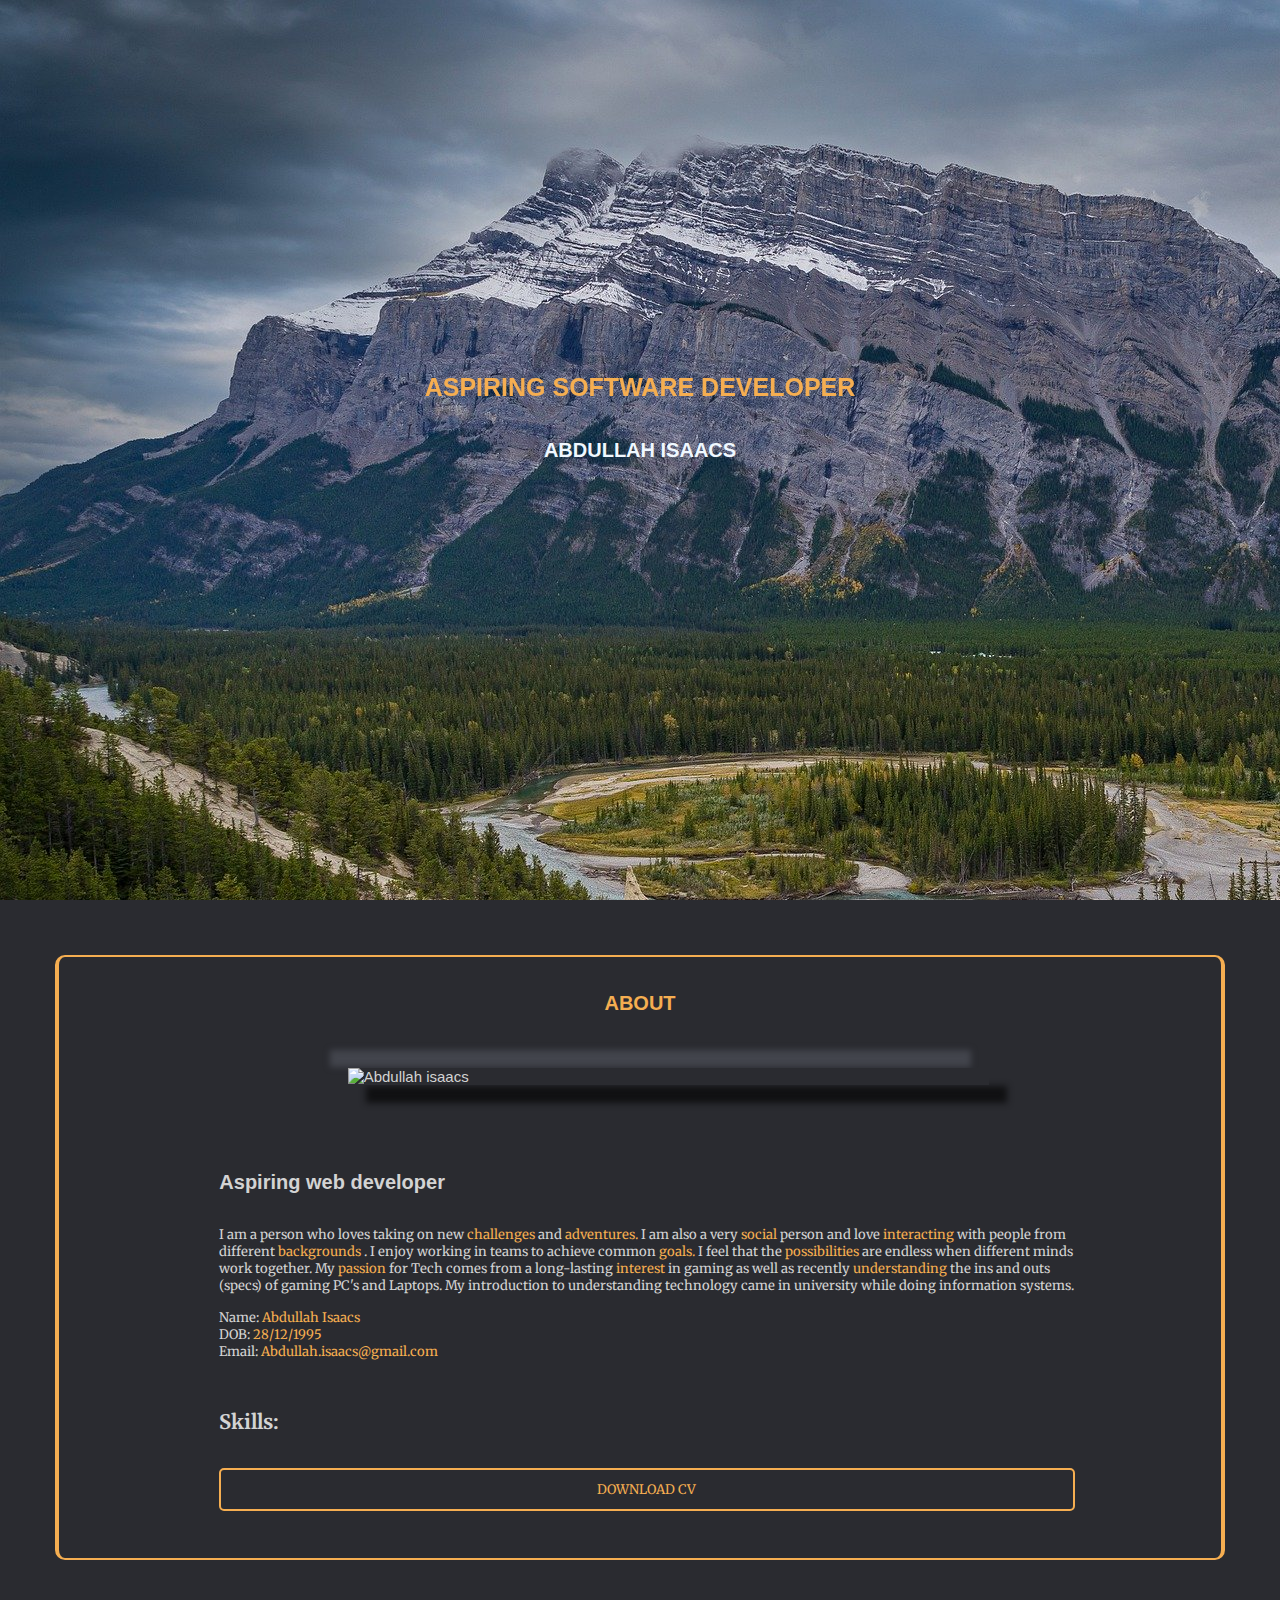
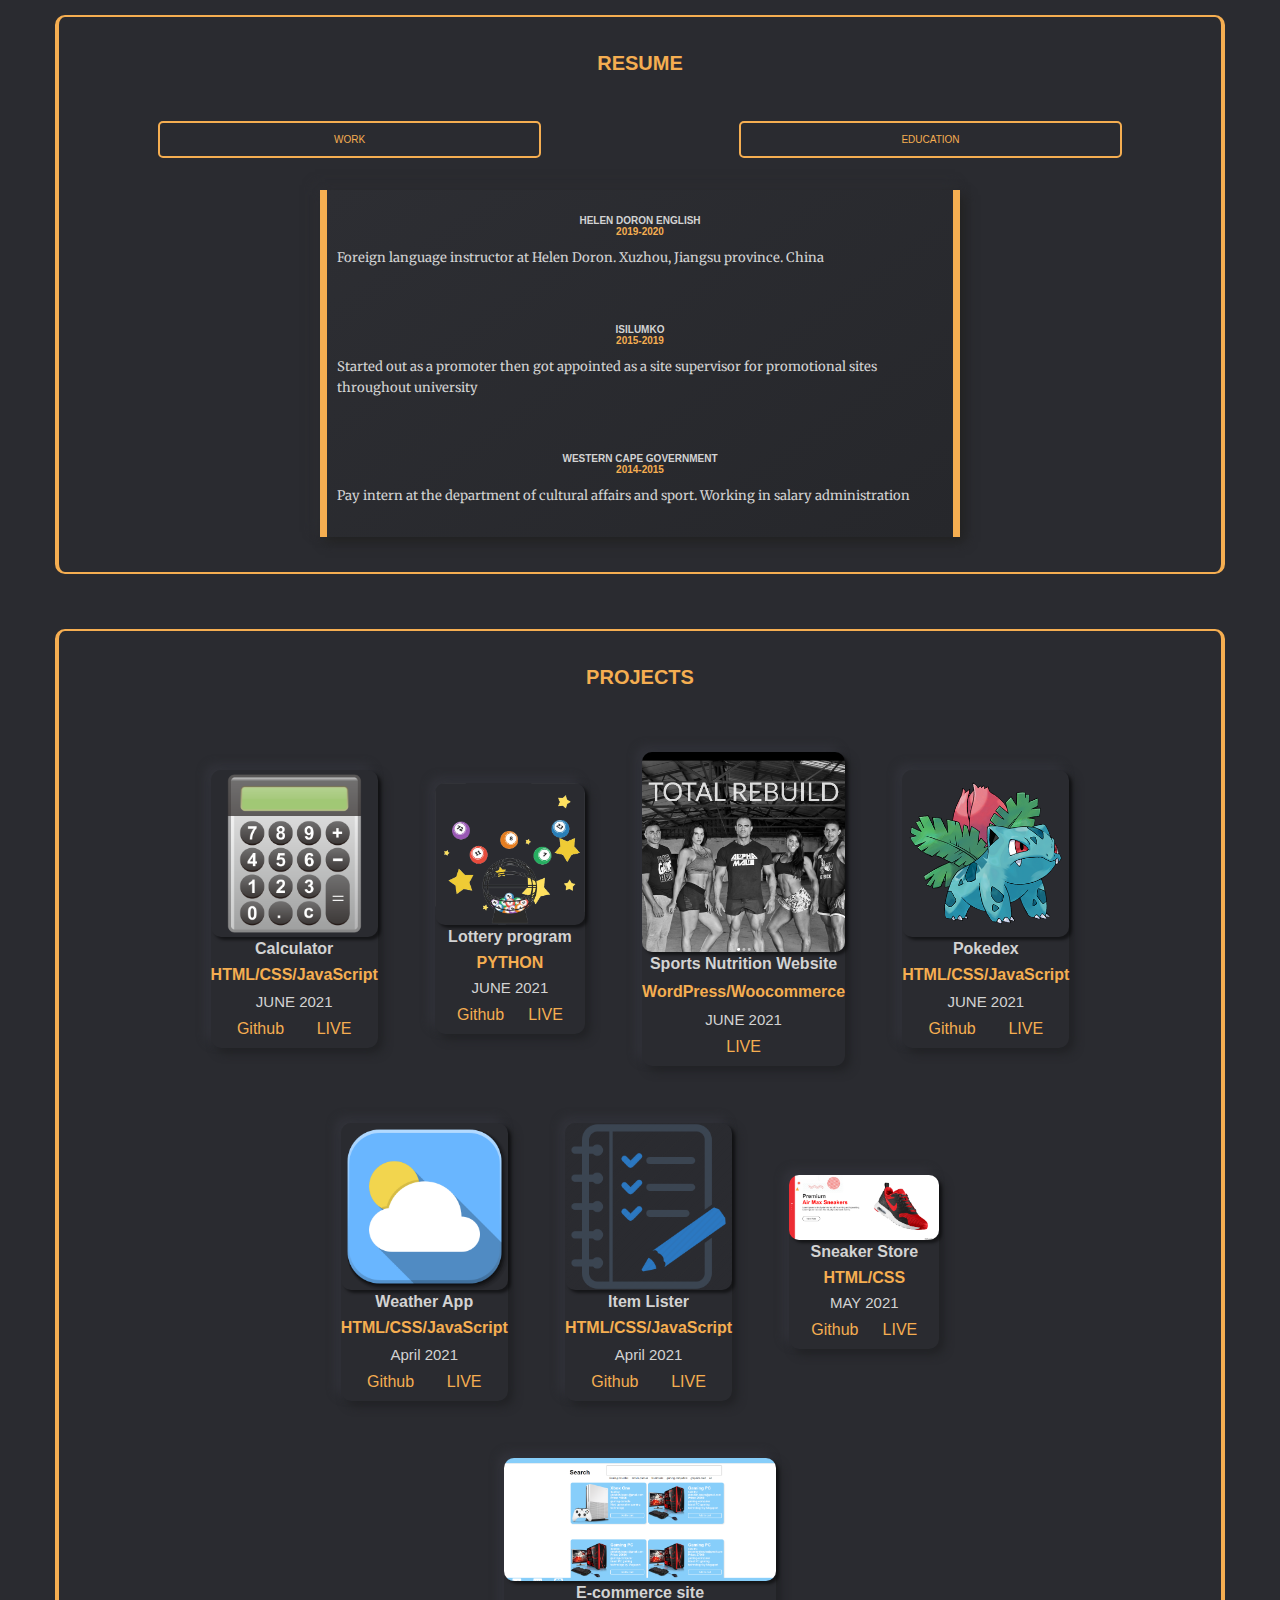
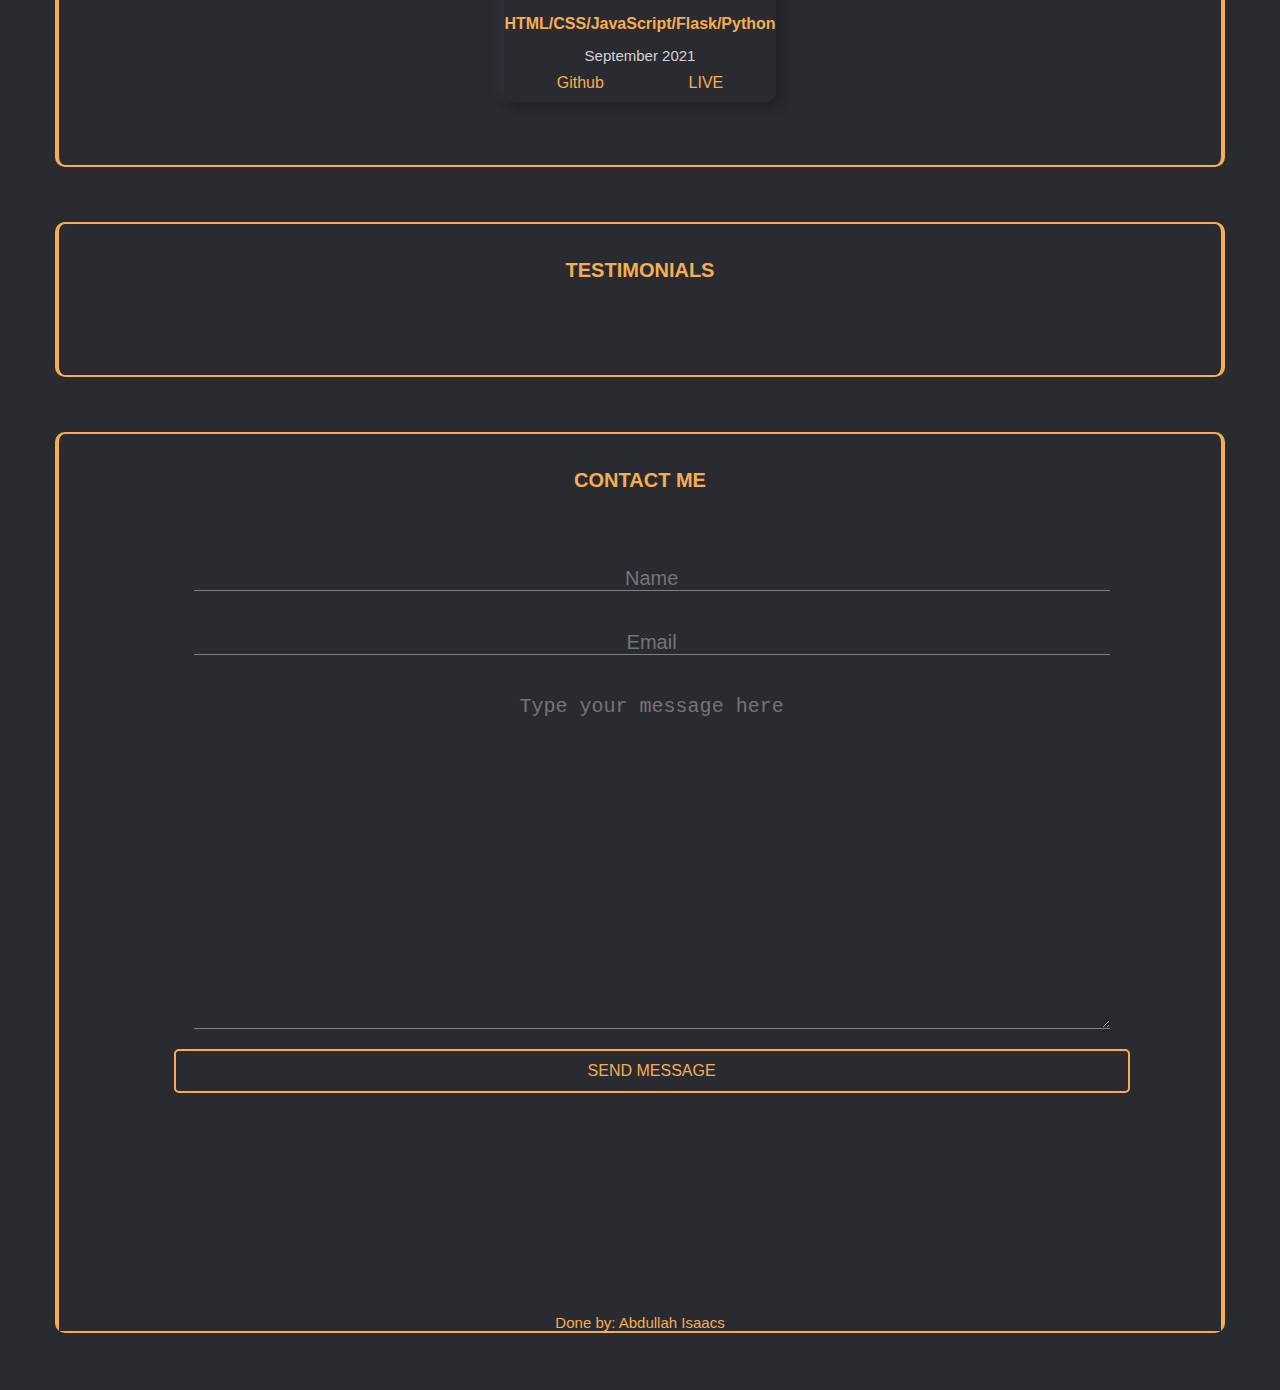
==== index.html @ c678d528 "update" ====
<!DOCTYPE html>
<html lang="en">
  <head>
    <meta charset="UTF-8" />
    <meta http-equiv="X-UA-Compatible" content="IE=edge" />
    <meta name="viewport" content="width=device-width, initial-scale=1.0" />
    <script
      src="https://kit.fontawesome.com/2d04bbe871.js"
      crossorigin="anonymous"
    ></script>

    <link
      rel="stylesheet"
      href="https://cdnjs.cloudflare.com/ajax/libs/OwlCarousel2/2.3.4/assets/owl.carousel.min.css"
      integrity="sha512-tS3S5qG0BlhnQROyJXvNjeEM4UpMXHrQfTGmbQ1gKmelCxlSEBUaxhRBj/EFTzpbP4RVSrpEikbmdJobCvhE3g=="
      crossorigin="anonymous"
    />
    <link
      rel="stylesheet"
      href="https://cdnjs.cloudflare.com/ajax/libs/OwlCarousel2/2.3.4/assets/owl.theme.default.min.css"
      integrity="sha512-sMXtMNL1zRzolHYKEujM2AqCLUR9F2C4/05cdbxjjLSRvMQIciEPCQZo++nk7go3BtSuK9kfa/s+a4f4i5pLkw=="
      crossorigin="anonymous"
    />
    <link
      rel="stylesheet"
      href="https://cdnjs.cloudflare.com/ajax/libs/fullPage.js/3.1.0/fullpage.min.css"
    />

    <link rel="stylesheet" href="./styles.css" />

    <title>Abdullah Isaacs portfolio</title>
  </head>
  <body>
    <nav class="navbar" id="navbar">
      <ul class="navbar-links">
        <li class="navbar-link">
          <a href="#home"  class="navbar-anchor"><i class="fas fa-home"></i> Home</a>
        </li>
        <li class="navbar-link">
          <a href="#about" class="navbar-anchor"
            ><i class="fas fa-male"></i> About</a
          >
        </li>
        <li class="navbar-link">
          <a href="#resume"  class="navbar-anchor">
            <i class="fas fa-id-card"></i> Resume</a
          >
        </li>
        <li class="navbar-link">
          <a href="#projects"  class="navbar-anchor"
            ><i class="fas fa-briefcase"></i> Projects</a
          >
        </li>
        <li class="navbar-link">
          <a href="#testimonial"  class="navbar-anchor">
            <i class="fas fa-user-friends"></i> Testimonials</a
          >
        </li>
        <li class="navbar-link">
          <a href="#contact"  class="navbar-anchor"
            ><i class="fas fa-envelope"></i> Contact</a
          >
        </li>
      </ul>
      <button class="navbar-button" onclick="toggleNavbar()">
        <i class="fab fa-autoprefixer"></i>
      </button>
    </nav>

      <!-- home section -->
      <div class="sectionh">
        <section class="home" id="home">
          <div class="landing-page-content">
            <img
              src="./images/C8 Apr21 Abdullah Isaacs (1).JPG"
              class="pic"
              alt="image of me"
            />
            <h3 class="name">Abdullah Isaacs</h3>
            <span class="title1">Aspiring Software developer</span>
            <span class="title1"></span>
            <span class="title1"></span>
            <span class="title1"></span>
          </div>
        </section>
      </div>
      <!-- about section -->
      <div class="section">
        <div class="about" id="about">
          <h1 class="abouth">about</h1>
          <div class="about-top">
            <img src="./images/me new.JPG" alt="Abdullah isaacs" class="me" />
            <div class="about-content">
              <div class="about-headings">
                <h2 class="title">Aspiring web developer</h2>
              </div>
              <div class="both">
                <p class="about-par">
                  I am a person who loves taking on new
                  <span>challenges</span> and <span>adventures.</span> I am also
                  a very <span>social</span> person and love
                  <span>interacting</span> with people from different
                  <span>backgrounds</span>
                  . I enjoy working in teams to achieve common
                  <span>goals.</span> I feel that the
                  <span>possibilities</span> are endless when different minds
                  work together. My <span>passion</span> for Tech comes from a
                  long-lasting <span>interest</span> in gaming as well as
                  recently <span>understanding</span> the ins and outs (specs)
                  of gaming PC's and Laptops. My introduction to understanding
                  technology came in university while doing information systems.
                </p>
                <div class="about-contact">
                  <ul>
                    <li>Name: <span>Abdullah Isaacs</span></li>
                    <li>DOB: <span> 28/12/1995</span></li>
                    <li>Email: <span>Abdullah.isaacs@gmail.com</span></li>
                  </ul>
                  <ul class="two">
                    <li>phone: <span>0734425442</span></li>
                    <li>location: <span> Crawford, Southern Surburbs</span></li>
                    <li>Criminal record: <span>None</span></li>
                  </ul>
                </div>
                <div class="skills">
                  <h2 class="skill-headings">Skills:</h2>
                  <ul class="skill1">
                    <li><i class="fab fa-html5"></i></li>
                    <li><i class="fab fa-css3-alt"></i></li>
                    <li><i class="fab fa-js"></i></li>
                    <li><i class="fab fa-python"></i></li>
                  </ul>
                </div>
                <a
                  href="./cv/Abdullah Isaacs CV - UPDATED 1.docx"
                  class="button4"
                  download
                  >Download CV</a
                >
              </div>
            </div>
          </div>
        </div>
      </div>
      <!-- resume section -->
      <div class="section" id="resume">
        
          <h1 class="resume-heading">Resume</h1>
          <div class ="above-res">
            <button onclick="switchTab('work')" class="button6">work</button>
            
            <button onclick="switchTab('education')"class="button6">education</button>
          </div>

          <div class="resume-page">
            <div id="education" class="resume-container">
              <h2 class="resume-h2">Education</h2>
              <div class="education">
                <div class="resume-content">
                  <h3>Helen Doron Teacher Training SHanghai</h3>
                  <h4>2019</h4>
                  <p>
                    Teacher training completed fo kids aged between 4-10 years
                    old. as well as class room management for kids aged between
                    2-4 years.
                  </p>
                </div>
                <div class="resume-content">
                  <h3>
                    University of the Western Cape (bachelors of administration)
                  </h3>
                  <h4>2015-1019</h4>
                  <p>
                    Graduated  a bachelorsof administration. Majoring
                    in business management and public administration
                  </p>
                </div>              
                <div class="resume-content">
                  <h3>Islamia High School</h3>
                  <h4>2013</h4>
                  <p>Matriculted from highschool with a bachelors pass.</p>
                </div>
              </div>
            </div>
            <div id="work" class="resume-container active">
              <h2 class="resume-h2">Work experience</h2>
              <div class="work-experience" data-aos="fade-right">
              
               
                <div class="resume-content">
                  <h3>Helen Doron English</h3>
                  <h4>2019-2020</h4>
                  <p>
                    Foreign language instructor at Helen Doron. Xuzhou, Jiangsu
                    province. China
                  </p>
                </div>
                <div class="resume-content">
                  <h3>Isilumko</h3>
                  <h4>2015-2019</h4>
                  <p>
                    Started out as a promoter then got appointed as a site
                    supervisor for promotional sites throughout university
                  </p>
                </div>
                <div class="resume-content">
                  <h3>Western Cape Government</h3>
                  <h4>2014-2015</h4>
                  <p>
                    Pay intern at the department of cultural affairs and sport.
                    Working in salary administration
                  </p>
                </div>
              </div>
            </div>
          </div>
        
      </div>
      <!-- Project section -->
      <div class="section">
        <div id="projects">
          <h1 class="proj-head">Projects</h1>
          <div class="Project-container">
            <div class="project-item">
              <img
                src="./images/calnew.png"
                alt="form screenshot"
                class="pic2"
              />
              <div class="details">
                <h2>Calculator</h2>
                <h3>HTML/CSS/JavaScript</h3>
                <p>JUNE 2021</p>
                <div class="button">
                  <a href="https://github.com/Dullz95/calculator"target="_blank">Github</a>
                  <a href="https://mystifying-hawking-381b1d.netlify.app/"target="_blank"
                    >LIVE</a
                  >
                </div>
              </div>
            </div>
            <div class="project-item">
              <img
                src="./images/biig.png"
                alt="form screenshot"
                class="pic2"
              />
              <div class="details">
                <h2>Lottery program</h2>
                <h3>PYTHON</h3>
                <p>JUNE 2021</p>
                <div class="button">
                  <a href="https://github.com/Dullz95/lottery-new"target="_blank">Github</a>
                  <a href="https://replit.com/@Dullz95/lottery-new#main.py"target="_blank"
                    >LIVE</a
                  >
                </div>
              </div>
            </div>
            <div class="project-item">
              <img
                src="./images/Capture.PNG"
                alt="form screenshot"
                class="pic2"
              />
              <div class="details">
                <h2>Sports Nutrition Website</h2>
                <h3>WordPress/Woocommerce</h3>
                <p>JUNE 2021</p>
                <div class="button">
                 
                  <a href="https://totalrebuild.co.za/"target="_blank"
                    >LIVE</a
                  >
                </div>
              </div>
            </div>
            <div class="project-item">
              <img
                src="./images/bulb.png"
                alt="form screenshot"
                class="pic2"
              />
              <div class="details">
                <h2>Pokedex</h2>
                <h3>HTML/CSS/JavaScript</h3>
                <p>JUNE 2021</p>
                <div class="button">
                  <a href="https://github.com/Dullz95/pokedex"target="_blank">Github</a>
                  <a href="https://suspicious-booth-794510.netlify.app/"target="_blank"
                    >LIVE</a
                  >
                </div>
              </div>
            </div>
            <div class="project-item">
              <img
                src="./images/weather.png"
                alt="form screenshot"
                class="pic2"
              />
              <div class="details">
                <h2>Weather App</h2>
                <h3>HTML/CSS/JavaScript</h3>
                <p>April 2021</p>
                <div class="button">
                  <a href="https://github.com/Dullz95/weather-app"target="_blank">Github</a>
                  <a href="https://replit.com/@Dullz95/weather-app#main.py"target="_blank"
                    >LIVE</a
                  >
                </div>
              </div>
            </div>
            <div class="project-item">
              <img
                src="./images/list.png"
                alt="form screenshot"
                class="pic2"
              />
              <div class="details">
                <h2>Item Lister</h2>
                <h3>HTML/CSS/JavaScript</h3>
                <p>April 2021</p>
                <div class="button">
                  <a href="https://github.com/Dullz95/items_task"target="_blank">Github</a>
                  <a href="https://tender-carson-d0de27.netlify.app/"target="_blank"
                    >LIVE</a
                  >
                </div>
              </div>
            </div>
            <div class="project-item">
              <img
                src="./images/sneaker.png"
                alt="form screenshot"
                class="pic2"
              />
              <div class="details">
                <h2>Sneaker Store</h2>
                <h3>HTML/CSS</h3>
                <p>MAY 2021</p>
                <div class="button">
                  <a href="https://github.com/Dullz95/sneaker"target="_blank">Github</a>
                  <a href="https://adoring-curran-5b2956.netlify.app//"target="_blank"
                    >LIVE</a
                  >
                </div>
              </div>
            </div>
            <div class="project-item">
              <img
                src="./images/ecommy.png"
                alt="form screenshot"
                class="pic2"
              />
              <div class="details">
                <h2>E-commerce site</h2>
                <h3>HTML/CSS/JavaScript/Flask/Python</h3>
                <p> September 2021</p>
                <div class="button">
                  <a href="https://github.com/Dullz95/fullstack_frontend"target="_blank">Github</a>
                  <a href="https://agitated-thompson-2528fd.netlify.app/"target="_blank"
                    >LIVE</a
                  >
                </div>
              </div>
            </div>
          </div>
        </div>
      </div>
      <div class="section" id="testimonial">
        <h1 class="test-mainhead">Testimonials</h1>
        <div class="owl-carousel">
          <div class="testimonial">
            <div id="talkbubble">
              <div class="test-content">
                <img
                  src="./images/jeandre.jpeg"
                  class="test-pics"
                  alt="testpic"
                />
                <div class="content-container">
                  <h1>Jeandre Awood</h1>
                  <h2>Web Developer</h2>
                  <ul class="test-stars">
                    <li><i class="fas fa-star"></i></li>
                    <li><i class="fas fa-star"></i></li>
                    <li><i class="fas fa-star"></i></li>
                    <li><i class="fas fa-star"></i></li>
                    <li><i class="fas fa-star"></i></li>
                  </ul>
                </div>
              </div>
              <q class="test-text">
                Abdullah is an intelligent web developer. He is always the life
                of the party and makes class bearable with his enthusiasm, jokes
                and positive energy.</q
              >
            </div>
          </div>
          <div class="testimonial">
            <div id="talkbubble">
              <div class="test-content">
                <img
                  src="./images/2021-team-jason-wandrag.jpg"
                  class="test-pics"
                  alt="testpic"
                />
                <div class="content-container">
                  <h1>Jason Wandrag</h1>
                  <h2>Lecturer</h2>
                  <ul class="test-stars">
                    <li><i class="fas fa-star"></i></li>
                    <li><i class="fas fa-star"></i></li>
                    <li><i class="fas fa-star"></i></li>
                    <li><i class="fas fa-star"></i></li>
                    <li><i class="fas fa-star"></i></li>
                  </ul>
                </div>
              </div>
              <q class="test-text">
                Abdullah is a motivated and talented individual. He is very
                charismatic and hard working, which will carry him far into his
                career.</q
              >
            </div>
          </div>
          <div class="testimonial">
            <div id="talkbubble">
              <div class="test-content">
                <img
                  src="./images/C8 Apr21 Jesse Terblanche (1).JPG"
                  class="test-pics"
                  alt="testpic"
                />
                <div class="content-container">
                  <h1>Jesse Terblanche</h1>
                  <h2>Web Developer</h2>
                  <ul class="test-stars">
                    <li><i class="fas fa-star"></i></li>
                    <li><i class="fas fa-star"></i></li>
                    <li><i class="fas fa-star"></i></li>
                    <li><i class="fas fa-star"></i></li>
                    <li><i class="fas fa-star"></i></li>
                  </ul>
                </div>
              </div>
              <q class="test-text"
                >Abdullah Isaacs is an intelligent and fast learner. He works
                well under pressure and makes sure to deliver his best work at
                all times.</q
              >
            </div>
          </div>
          <div class="testimonial">
            <div id="talkbubble">
              <div class="test-content">
                <img
                  src="./images/C8 Apr21 Justin Calvert (3).JPG"
                  class="test-pics"
                  alt="testpic"
                />
                <div class="content-container">
                  <h1>Justin Calvert</h1>
                  <h2>Web Developer</h2>
                  <ul class="test-stars">
                    <li><i class="fas fa-star"></i></li>
                    <li><i class="fas fa-star"></i></li>
                    <li><i class="fas fa-star"></i></li>
                    <li><i class="fas fa-star"></i></li>
                    <li><i class="fas fa-star"></i></li>
                  </ul>
                </div>
              </div>
              <q class="test-text"
                >Abdullah is an extremely hardworking individual. He is always
                willing to offer advice and always gives his honest opinion.</q
              >
            </div>
          </div>
          <div class="testimonial">
            <div id="talkbubble">
              <div class="test-content">
                <img
                  src="./images/C8 Apr21 Mzwandile Stuurman (1).JPG"
                  class="test-pics"
                  alt="testpic"
                />
                <div class="content-container">
                  <h1>Mzwandile Stuur</h1>
                  <h2>Web Developer</h2>
                  <ul class="test-stars">
                    <li><i class="fas fa-star"></i></li>
                    <li><i class="fas fa-star"></i></li>
                    <li><i class="fas fa-star"></i></li>
                    <li><i class="fas fa-star"></i></li>
                    <li><i class="fas fa-star"></i></li>
                  </ul>
                </div>
              </div>
              <q class="test-text">
                Abdullah is hardworking and very easy to work with. Whats
                outstanding about him is that he is always offering to help
                those who need it.
              </q>
            </div>
          </div>
        </div>
      </div>
      <!-- Contact section -->
      <div class="section" id="contact">
        <h2 class="contact-heading">Contact me</h2>
        <div class="contact-info">
          <div class="get-in-touch">
            <h2>Get in touch</h2>
        
            <ul class="get-in-touch-list">
              <li>Phone <span class="bottom"> +(27)734425442</span></li>
              <li>
                location <span class="bottom">Cape Town, Western Cape. SA</span>
              </li>
              <li>
                Email<span class="bottom">Abdullah.isaacs@gmail.com</span>
              </li>
              <li>Follow:</li>
            </ul>
            <div class="icons">
              <ul class="icons-list">
                <li>
                  <a href="https://github.com/Dullz95" target="_blank"
                    ><i class="fab fa-github"></i
                  ></a>
                </li>
                <li>
                  <a
                    href="https://www.linkedin.com/in/abdullah-isaacs-614296206/"
                    target="_blank"
                    ><i class="fab fa-linkedin-in"></i
                  ></a>
                </li>
                <li>
                  <a href="https://twitter.com/abdullahisaacsx" target="_blank"
                    ><i class="fab fa-twitter"></i
                  ></a>
                </li>
              </ul>
            </div>
          </div>
          <form
            class="contact-form"
            action="https://formspree.io/f/mpzkpqzj"
            method="POST"
          >
            <input
              class="contact-input"
              type="text"
              name="full_name"
              id="full_name"
              placeholder="Name"
              required
            />

            <input
              class="contact-input"
              type="email"
              name="email"
              id="email"
              placeholder="Email"
              required
            />
            <textarea
              class="contact-input"
              name="message"
              id="message"
              placeholder="Type your message here"
            ></textarea>
            <button class="button3" type="submit">Send Message</button>
          </form>
        </div>
        <iframe
          class="map"
          src="https://www.google.com/maps/embed?pb=!1m18!1m12!1m3!1d7868.816641372693!2d18.5052925501792!3d-33.98149109660848!2m3!1f0!2f0!3f0!3m2!1i1024!2i768!4f13.1!3m3!1m2!1s0x1dcc500f8826eed7%3A0x687fe1fc2828aa87!2sCape%20Town!5e0!3m2!1sen!2sza!4v1620814132331!5m2!1sen!2sza"
          style="border: 0"
          allowfullscreen=""
          loading="lazy"
        ></iframe> 
        <div class="footer-content">
          <p>Done by: Abdullah Isaacs</p>
        </div>
      </div>
    <script
      src="https://code.jquery.com/jquery-3.6.0.slim.min.js"
      integrity="sha256-u7e5khyithlIdTpu22PHhENmPcRdFiHRjhAuHcs05RI="
      crossorigin="anonymous"
    ></script>
    <script
      src="https://cdnjs.cloudflare.com/ajax/libs/OwlCarousel2/2.3.4/owl.carousel.min.js"
      integrity="sha512-bPs7Ae6pVvhOSiIcyUClR7/q2OAsRiovw4vAkX+zJbw3ShAeeqezq50RIIcIURq7Oa20rW2n2q+fyXBNcU9lrw=="
      crossorigin="anonymous"
    ></script>

    <script src="https://cdnjs.cloudflare.com/ajax/libs/fullPage.js/3.1.0/fullpage.min.js"></script>

    <script src="./scripts.js"></script>
  </body>
</html>
---- styles.css ----
@import url("https://fonts.googleapis.com/css2?family=Merriweather:wght@300&display=swap");
@import url("https://fonts.googleapis.com/css2?family=Dancing+Script&family=Merriweather:wght@300&display=swap");

* {
  margin: 0;
  padding: 0%;
  box-sizing: border-box;
  scroll-behavior: smooth;
}
body {
  font-family: sans-serif;
  font-size: 18px;
  color: lightgray;
  background-color: #2a2b30;
}

/* Landing page styling */

.home {
  height: 100vh;
  color: aliceblue;
  background-image: url(./images/mountains-5936682_1920.jpg);
}

.section{
  width:auto;
  height:auto;
  border-top: 2px solid #f5ae51; 
  border-bottom: 2px solid #f5ae51; 
  border-left: 4px solid #f5ae51; 
  border-right: 4px solid #f5ae51; 
  border-radius: 10px;
  margin: 70px;
}

.pic {
  border-radius: 50%;
  width: 10vw;
  height: 20.5vh;
  outline: white;
  border: 4px solid white;
  object-fit: cover;
}

.landing-page-content {
  display: flex;
  flex-direction: column;
  align-items: center;
  justify-content: center;
  width: 100vw;
  height: 100vh;
  text-align: center;
  font-size: 25px;
  text-transform: uppercase;
}

.name {
  padding-bottom: 30px;
  padding-top: 30px;
  animation: 2s explode_title infinite;
}

@keyframes explode_title {
  10% {
    transform: scaleY(0.2);
    transform-origin: 0 bottom 0;
  }
  20% {
    transform: scaleY(1.3);
    transform-origin: 0 bottom 0;
  }
  30% {
    transform: scaleY(0.7);
    transform-origin: 0 bottom 0;
  }
  40% {
    transform: scaleY(1);
    transform-origin: 0 bottom 0;
  }
  100% {
    transform: scaleY(1);
    transform-origin: 0 bottom 0;
  }
}
.title1 {
  color: #f5ae51;
  padding-top: 3%;
  font-size: 30px;
  position: absolute;
  font-weight: 600;
  width: 100%;
  top: 430px;
  text-align: center;
  transform: translate3d(0, -200px, 0);
  animation: 2s bounced-word infinite;
}


@keyframes bounced-word {
  8% {
    transform: translate3d(0, -45px, 0) scaleY(0.4);
    transform-origin: left bottom 0;
  }
  25% {
    transform: translate3d(0, -110px, 0) scaleY(1.4);
  }
  40% {
    transform: translate3d(0, 0, 0) scaleY(0.6);
    transform-origin: left bottom 0;
  }
  50% {
    transform: translate3d(0, 0, 0) scaleY(1.2);
    transform-origin: left bottom 0;
  }
  60% {
    transform: translate3d(0, 0, 0) scaleY(1);
    transform-origin: left bottom 0;
  }
  80% {
    opacity: 1;
    transform: translate3d(0, 0, 0);
  }
  100% {
    opacity: 0;
    transform: translate3d(0, 50px, 0);
  }
}
/* Navbar styling */
.navbar-links {
  display: flex;
  list-style-type: none;
  flex-direction: row;
  position: fixed;
  top: -100vh;
  width: 100vw;
  height: 100vh;
  justify-content: center;
  align-items: center;
  text-transform: uppercase;
  gap: 20px;
  font-family: sans-serif;
  transition: 0.2s ease-in;

   background-color: #2a2b30; 
}

.navbar-links.active {
  top: 0;
  left: 0;
  z-index: 100;
}

.navbar-button {
  position: fixed;
  top: 0;
  right: 0;
  z-index: 100;
  font-size: 30px;
  background: none;
  border: none;
  outline: none;
  padding: 20px;
  color: #f5ae51;
}
.navbar-button:hover {
  color: black;
}
.navbar-anchor {
  text-decoration: none;
  color: #f5ae51;
}

/* section styling */

.section {
  background-color: #2a2b30;
}

/* about page styling */

.about-top {
  display: flex;
  flex-direction: row;
  justify-content: space-evenly;
  padding-bottom: 4%;
}

.both {
  display: flex;
  padding-left: 10%;
  padding-right: 10%;
  font-family: "Merriweather";
  font-size: 17px;
  flex-direction: column;
  text-align: left;
}
.about-headings {
  display: flex;
  flex-direction: column;
  padding-bottom: 3%;
  padding: 3%;
  margin-left: 7%;
}
.about-par span {
  color: #f5ae51;
}
/* lists styling */

.skills {
  display: flex;
}
.skill-headings {
  display: flex;

  flex-direction: column;
  padding: 4% 0%;
}
.skills-list {
  display: flex;
  justify-content: space-between;
  font-size: 15px;
  list-style: none;
}
.skills-list ul {
  list-style: none;
  display: flex;
  flex-direction: row;
  align-items: center;
  gap: 100px;
  font-size: 65px;
}
.skills-list.fab:hover {
  background-color: #f5ae51;
  color: #111113;
}
.skills-list .fab:hover {
  color: #f5ae51;
}

.skills-list ul span {
  color: #f5ae51;
  padding-bottom: 10%;
}
.skills-list ul .fab:hover{
  color: #f5ae51;
}
.skill1 {
  display: flex;
  flex-direction: row;
  margin-left: 12%;
  gap: 85px;
  margin-top: 3%;
  margin-right: 6%;
  font-size: 45px;
  list-style: none;
}
.abouth {
  text-transform: uppercase;
  text-align: center;
  color: #f5ae51;
  padding-top: 3%;
}
.about-content {
  width: 50%;
  margin-top: 5%;
  margin-left: 5%;
}
.about-contact {
  display: flex;
  flex-direction: row;

  margin-bottom: 15px;
  margin-top: 15px;
}
.two {
  margin-left: 50px;
}
.about-contact ul {
  list-style: none;
}
.about-contact ul span {
  color: #f5ae51;
}
.me {
  border-radius: 0px;
  background: #2a2b30;
  box-shadow: 18px 18px 6px #111113, -18px -18px 6px #43454d;
  width: 25%;

  object-fit: cover;
  margin-top: 5%;
  margin-left: 6%;
}

/* resume styling */

.resume-page {
  display: flex;
  justify-content: center;
  align-items: flex-start;
  gap: 20px;
  margin-bottom:3%;
}

/* resume */
.resume-container {
  display: none;
  width: 80vw;
  text-align: center;
}

.resume-container.active {
  display: block;
  /* width:80vw;
  text-align: center; */
}
.above-res {
  display: flex;
  flex-direction: row;
  justify-content: space-around;
}

.resume-content {
  padding-top: 15px;
  padding-right: 30px;
  padding-left: 30px;
  padding-bottom: 30px;
  border-bottom: 1px solid black;
}
.resume-content p {
  font-size: 17px;
  margin-bottom: 0%;
  line-height: 1.65;
  margin-top: 0%;
  font-family: "Merriweather";
}
.resume-content h4 {
  color: #f5ae51;
  padding-bottom: 10px;
}
.resume-content h3 {
  text-transform: uppercase;
  margin-top: 15px;
  font-size: 16px;
}
.resume-heading {
  text-transform: uppercase;
  text-align: center;
  /* margin-bottom: 5%; */
  padding-top: 3% ;
  padding-bottom: 4%;
  color: #f5ae51;
}
.resume-h2 {
  padding-bottom: 0%;
  text-align: center;
}
.education {
  display: flex;
  flex-direction: column;
  border-radius: 0px;
  background: linear-gradient(145deg, #2d2e33, #26272b);
  box-shadow: 5px 5px 11px #222, -5px -5px 11px #2d2e33;
  width: 40vw;
  border-left: 7px solid #f5ae51;
  border-right: 7px solid #f5ae51;
  margin-top: 5%;
  width: 100%;
}
.work-experience {
  display: flex;
  flex-direction: column;
  border-radius: 0px;
  background: linear-gradient(145deg, #2d2e33, #26272b);
  box-shadow: 5px 5px 11px #222, -5px -5px 11px #2d2e33;
  width: 40vw;
  border-right: 7px solid #f5ae51;
  border-left: 7px solid #f5ae51;
  margin-top: 5%;
  width: 100%;
}
/* project card styling */

.Project-container {
  display: flex;
  flex-wrap: wrap;
  justify-content: center;
  align-items: center;
  /* margin-top: 40px; */
  margin-left: 9%;
  margin-right: 9%;
  gap: 10px;
  margin-bottom: 3%;
}

.project-item {
  border-radius: 0px;
  background: #2a2b30;
  box-shadow: 5px 5px 10px #212225, -5px -5px 10px #33343b;

  flex: 1 1 150px; /* stretch: */
  flex: 0 1 150px; /* no stretch: */
  font-size: 14px;
  border-radius: 10px;
}

.pic2 {
  width: 100%;
  min-width: 300px;
  border-radius: 10px;
  border: none;

  object-fit: cover;
  overflow: hidden;
  box-shadow: 3px 3px 3px rgba(0, 0, 0, 0.5);
}
.wordp{
  width: 100%;
  min-width: 300px;
  border-radius: 10px;
  border: none;

  object-fit: cover;
  overflow: hidden;
  box-shadow: 3px 3px 3px rgba(0, 0, 0, 0.5);

}
.details {
  /* padding-bottom: 15%; */
}

.button {
  display: flex;
  flex-direction: row;
  justify-content: space-around;
  padding: 10px;
  text-decoration: none;
  color: black;
}

.par {
  padding: 10% 10%;
}

.button a {
  text-decoration: none;
  color: #f5ae51;
}

.details h3 {
  color: #f5ae51;
  padding-top: 5%;
  padding-bottom: 5%;
  text-align: center;
}
.details p {
  text-align: center;
}
.details h2 {
  text-align: center;
  color: lightgray;
}

#project-section h1 {
  text-align: center;
  font-size: 40px;
}
.proj-head {
  text-transform: uppercase;
  text-align: center;
  margin-bottom: 3%;
  padding-top:3% ;
  color: #f5ae51;
}

/* contact styling */

.contact-heading {
  font-size: 36px;
  text-align: center;
  padding-top: 3%;
  text-transform: uppercase;
  color: #f5ae51;
  margin-bottom: 3%;
}
.contact-info {
  display: flex;
  justify-content: space-around;
  margin-right: 7%;
  padding-left: 9%;
}
/* Form styling */
.contact-form {
  display: flex;
  flex-direction: column;
  width: 70%;
  padding: 38px;
  border-radius: 0px;
  /* background: linear-gradient(145deg, #2d2e33, #26272b); */
  /* margin-left: auto; */
}
.contact-input {
  border: none;
  border-bottom: 0.5px solid gray;
  outline: none;
  margin-bottom: 45px;
  padding-bottom: 10px;
  font-size: 20px;
  background: none;
  color: lightgray;
  text-align: center;
}
#message {
  padding-bottom: 20%;
}
.button3 {
  text-transform: uppercase;
  background: none;
  width: 100%;
  color: #f5ae51;
  border-radius: 5px;
  border: 2px solid #f5ae51;
  padding: 11px;
  font-size: 16px;
  text-align: center;
}
.button3:hover {
  background-color: #f5ae51;
  color: #111113;
}
.button4 {
  text-transform: uppercase;
  text-decoration: none;
  background: none;
  width: 100%;
  color: #f5ae51;
  border-radius: 5px;
  border: 2px solid #f5ae51;
  padding: 11px;
  font-size: 16px;
  text-align: center;
}
.button4:hover {
  background-color: #f5ae51;
  color: #111113;
}
.button6 {
  text-transform: uppercase;
  text-decoration: none;
  background: none;
  width: 10%;
  color: #f5ae51;
  border-radius: 5px;
  border: 2px solid #f5ae51;
  padding: 11px;
  font-size: 16px;
  text-align: center;
}
.button6:hover {
  background-color: #f5ae51;
  color: #111113;
}
.get-in-touch {
  width: 50%;
  text-align: left;
  font-size: 17px;
  margin-top: 3%;
  margin-right: 10%;
}
.get-in-touch h2 {
  margin-bottom: 30px;
  font-size: 25px;
}
.get-in-touch p {
  margin-bottom: 40px;
  margin-top: 40px;
  font-size: 17px;
}
.bottom {
  display: flex;
  flex-direction: column;
   margin-bottom: 25px; 
}
.get-in-touch span {
  color: #f5ae51;
}
.icons-list {
  list-style: none;
  display: flex;
  flex-direction: row;
  justify-content: flex-start;
  margin-top: 50px;
  font-size: 30px;
  gap:100px
}
.icons-list li a {
  color: #f5ae51;
}
.icons-list li a:hover{
  
  color: #111113; 
}

.get-in-touch-list {
  list-style: none;
}
.map {
  width: 91%;
  height: 20vh;
  padding-left: 9%;
  margin-bottom: 5%;
}

/* Testimonial styling */
.testimonial {
  width: 90%;
}
.owl-carousel {
  width: 80%;
  margin-left: 10%;
}
.owl-carousel .owl-stage-outer{
  padding-bottom: 15%;
}
.owl-carousel .owl-item img {
  width: 120px;
  height: 120px;
  object-fit: cover;
  border-radius: 50%;
}
.content-container {
  margin-top: 30px;
}
.test-content {
  display: flex;
  flex-direction: row;
  justify-content: space-between;
  text-align: center;
}

.test-text {
  padding-top: 5%;
  padding-bottom: 5%;
  text-align: center;
  font-size: 15px;
}
.test-stars {
  display: flex;
  flex-direction: row;
  justify-content: space-between;
  list-style: none;
  color: #f5ae51;
}
.test-mainhead {
  text-align: center;
  padding-bottom: 8%;
  padding-top:3%;
  text-transform: uppercase;
  color: #f5ae51;
}
.testimonial h1 {
  /* padding: 2% 0%; */
  padding-bottom: 10px;
  text-align: center;
  font-size: 14px;
}
.testimonial h2 {
  /* padding: 2% 0%; */
  padding-bottom: 10px;
  text-align: center;
  font-size: 14px;
}

#talkbubble {
  width: 95%;
  height: 100%;
  background: #2a2b30;
  position: relative;
  -moz-border-radius: 10px;
  -webkit-border-radius: 10px;
  border-radius: 10px;
  margin-left: 30px;
  padding: 20px;
  box-shadow: 10px 10px 10px #232428, 10px 10px 10px #313238;
  border: 2px solid #f5ae51;
}
/* footer */
.footer {
  background-color: white;
  columns: white;
  height: 100px;
}
.footer-content {
  background-color:#2a2b30;
  text-align: end;
  color: #f5ae51;
  font-size: 10px;
  /* border: 1px solid #f5ae51; */
 
}


/* Mobile responsiveness */

/* about */
@media (max-width: 1300px) {
  .section {
    font-size: 15px;
    margin: 55px;
  }
  /* navnar */
  .navbar-links {
    display: flex;
    list-style-type: none;
    flex-direction: column;

    position: fixed;
    top: -100%;
    /*   left: -100%; */
    width: 100vw;
    height: 100vh;
    justify-content: center;
    align-items: center;
    text-transform: uppercase;
    gap: 20px;
    font-family: sans-serif;
    transition: 0.7s ease-in;

    background-color: #2a2b30;
  }
  .name{
    padding-bottom: 30px;
  padding-top: 30px;
  animation: none;
  font-size: 20px;
  }
  .title1{
    margin-top: 105px;
    animation: none;
    font-size: 25px;
  }
  .title {
    font-size: 20px;
    padding-top: 0;
  }
  img.me {
    width: 60%;
    height: 50%;
    margin-left: 27%;
  }
  h1.abouth {
    font-size: 20px;
  }
  .about-top {
    flex-direction: column;
    margin-right: 8%;
  }
  .headings {
    font-size: 20px;
  }
  .headings.h1 {
    font-size: 20px;
  }

  .about-content {
    width: 100%;
  }
  p.about-par {
    font-size: 13px;
  }
  .about.h1 {
    font-size: 20px;
  }
  .about-contact {
    display: flex;
    flex-direction: row;
    font-size: 13px;
  }
  ul.skill1 {
    gap: 15px;
  }
  h2.skill-headings {
    font-size: 20px;
  }
  a.button4 {
    width: 100%;
    font-size: 13px;
    margin-top: 0px;
    text-align: center;
  }
  .two {
    margin-right: 20%;
    display: none;
  }

  h1.resume-heading {
    font-size: 20px;
  }
  .resume-container {
    width: auto;
  }
  .resume-content {
    padding-top: 10px;
    padding-right: 10px;
    border: none;
    padding-left: 10px;
  }
  .resume-h2 {
    display: none;
  }
  .resume-content h3 {
    font-size: 10px;
  }
  .resume-content h4 {
    font-size: 10px;
  }
  .resume-content p {
    font-size: 13px;
    text-align: left;
  }
  .education {
    width: 50vw;
    font-size: 16px;
  }
  .work-experience {
    width: 50vw;
    font-size: 16px;
  }
  .test-text {
    font-size: 10px;
  }
  .owl-carousel {
    flex-wrap: nowrap;
    overflow-x: scroll;
    max-width: 100vw;
    margin: 0 auto;
    width: 100%;
  }
  #talkbubble{
    margin-top: 10px;
    margin-left: 20px;
  }
  h1.test-mainhead {
    font-size: 20px;
  }
  /* contact */
  .contact-info {
    display: flex;
    flex-direction: column;
    font-size: 16px;
  }
  .contact-form {
    width: 50%;
    padding: 10px;
    margin-top: 10px;
  }
  .home {
    font-size: 20px;
  }
  .about-par {
    font-size: 15px;
    text-align: left;
  }
  .get-in-touch p {
    display: none;
  }
  .map {
    /* width: 20%; */
  }
  .pic {
    display: none;
  }
  .me {
    width: 90%;
    height: 40%;
  }
  .button3 {
    width: 100%;
  }
  .button6 {
    width: 33%;
    font-size: 10px;
  }
  .skill1 {
    font-size: 16px;
  }
  .Project-container {
    padding: 0;
    gap: 0px;
  }
  h1.proj-head {
    font-size: 20px;
  }
  .project-item {
    margin: 3%;
  }
  .details {
    font-size: 16px;
  }
  .content-container h1 {
    font-size: 14px;
  }
  .details h2 {
    font-size: 16px;
  }
  .details h3 {
    font-size: 16px;
  }
  .project-item .pic2 {
    width: 100%;
    height: 30%;
    margin-top: 0;
    min-width: 0;
    margin-bottom: 0;
  }
  h2.contact-heading {
    font-size: 20px;
  }
  p {
    font-size: 15px;
    text-align: center;
  }
  form.contact-form {
    width: 100%;
    height: 60%;
    box-shadow: none;
  }

  ul.get-in-touch-list {
    font-size: 20px;
  }
  .get-in-touch {
    width: 100%;
    text-align: left;
    margin-top: 5%;
    display: none;
  }
  .get-in-touch h2 {
    display: none;
  }
  #message {
    padding-bottom: 30%;
  }
  iframe.map {
    height: 20%;
  }
  ul.icons-list {
    font-size: 20px;
    text-decoration: none;
    color: #f5ae51;
    display: flex;
    justify-content: space-between;
    gap: 100px;
  }
  .contact-input {
    margin: 20px;
    padding: 0;
  }
}
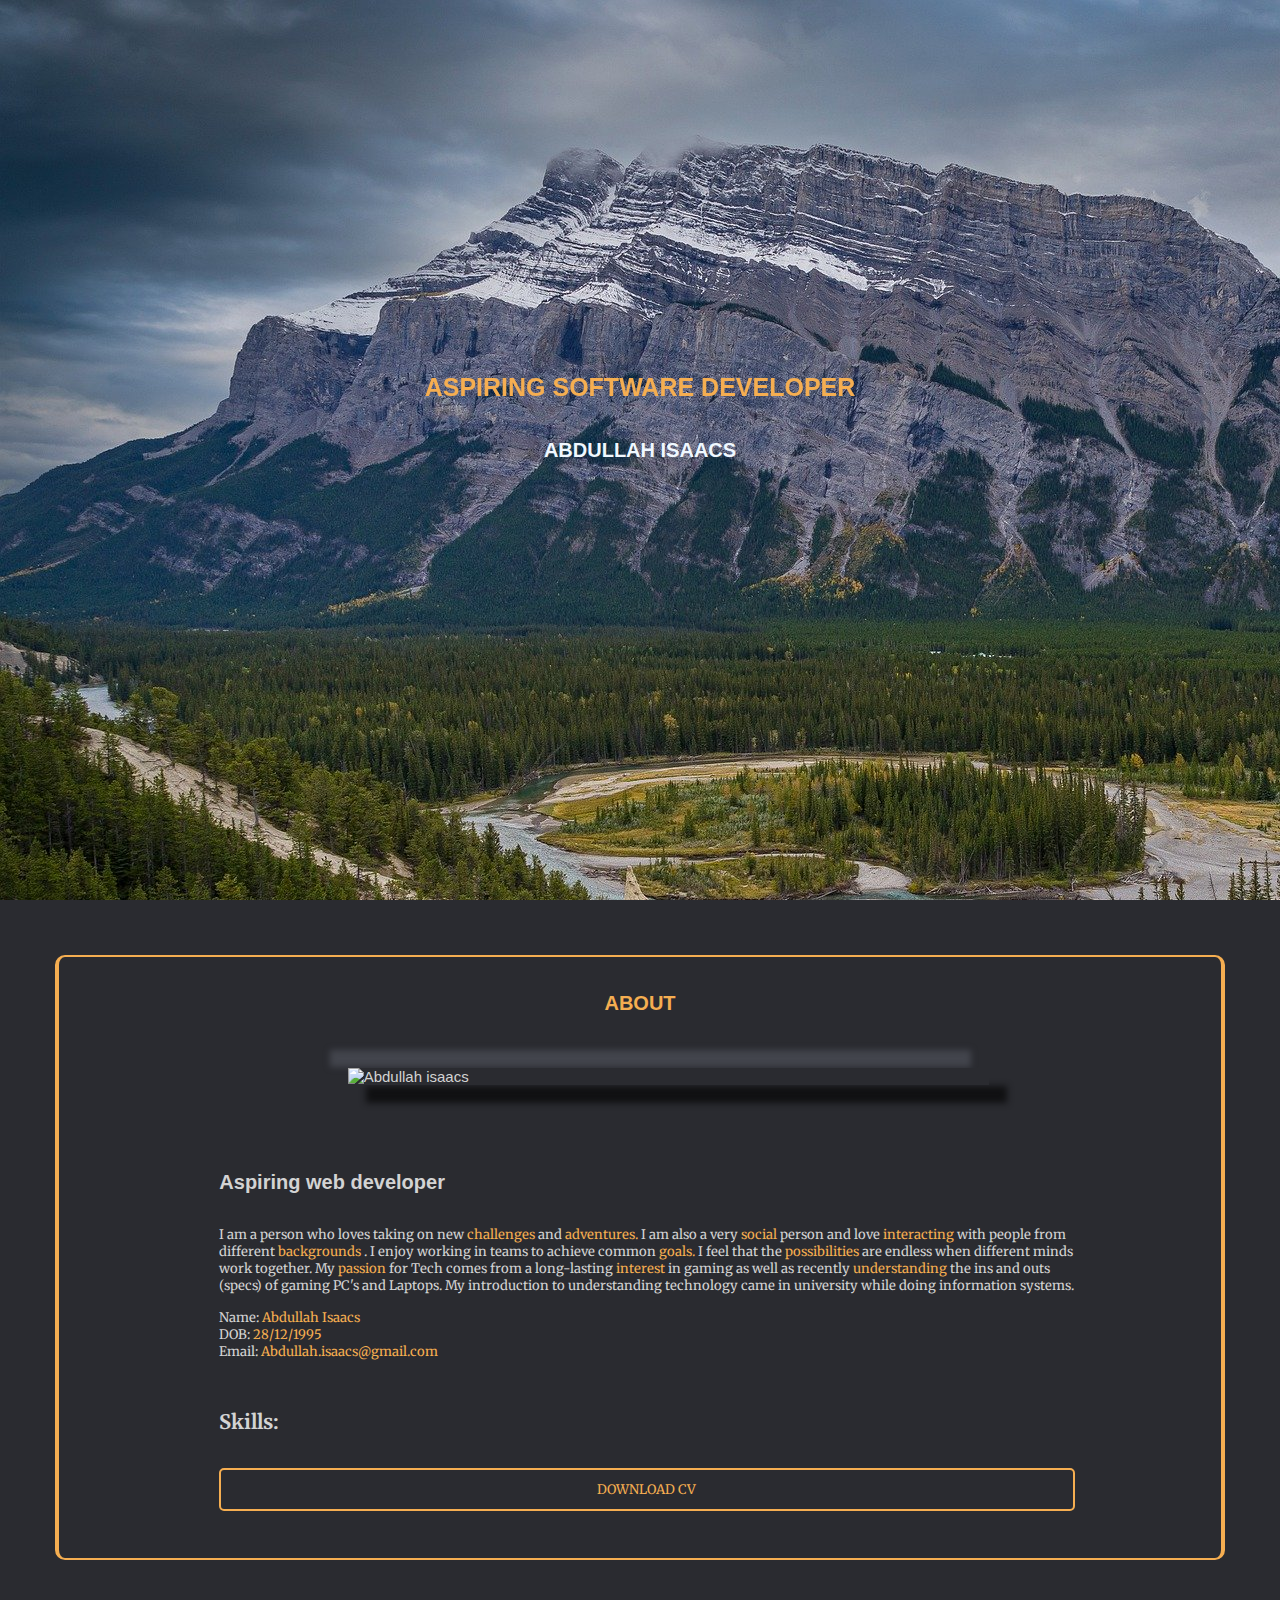
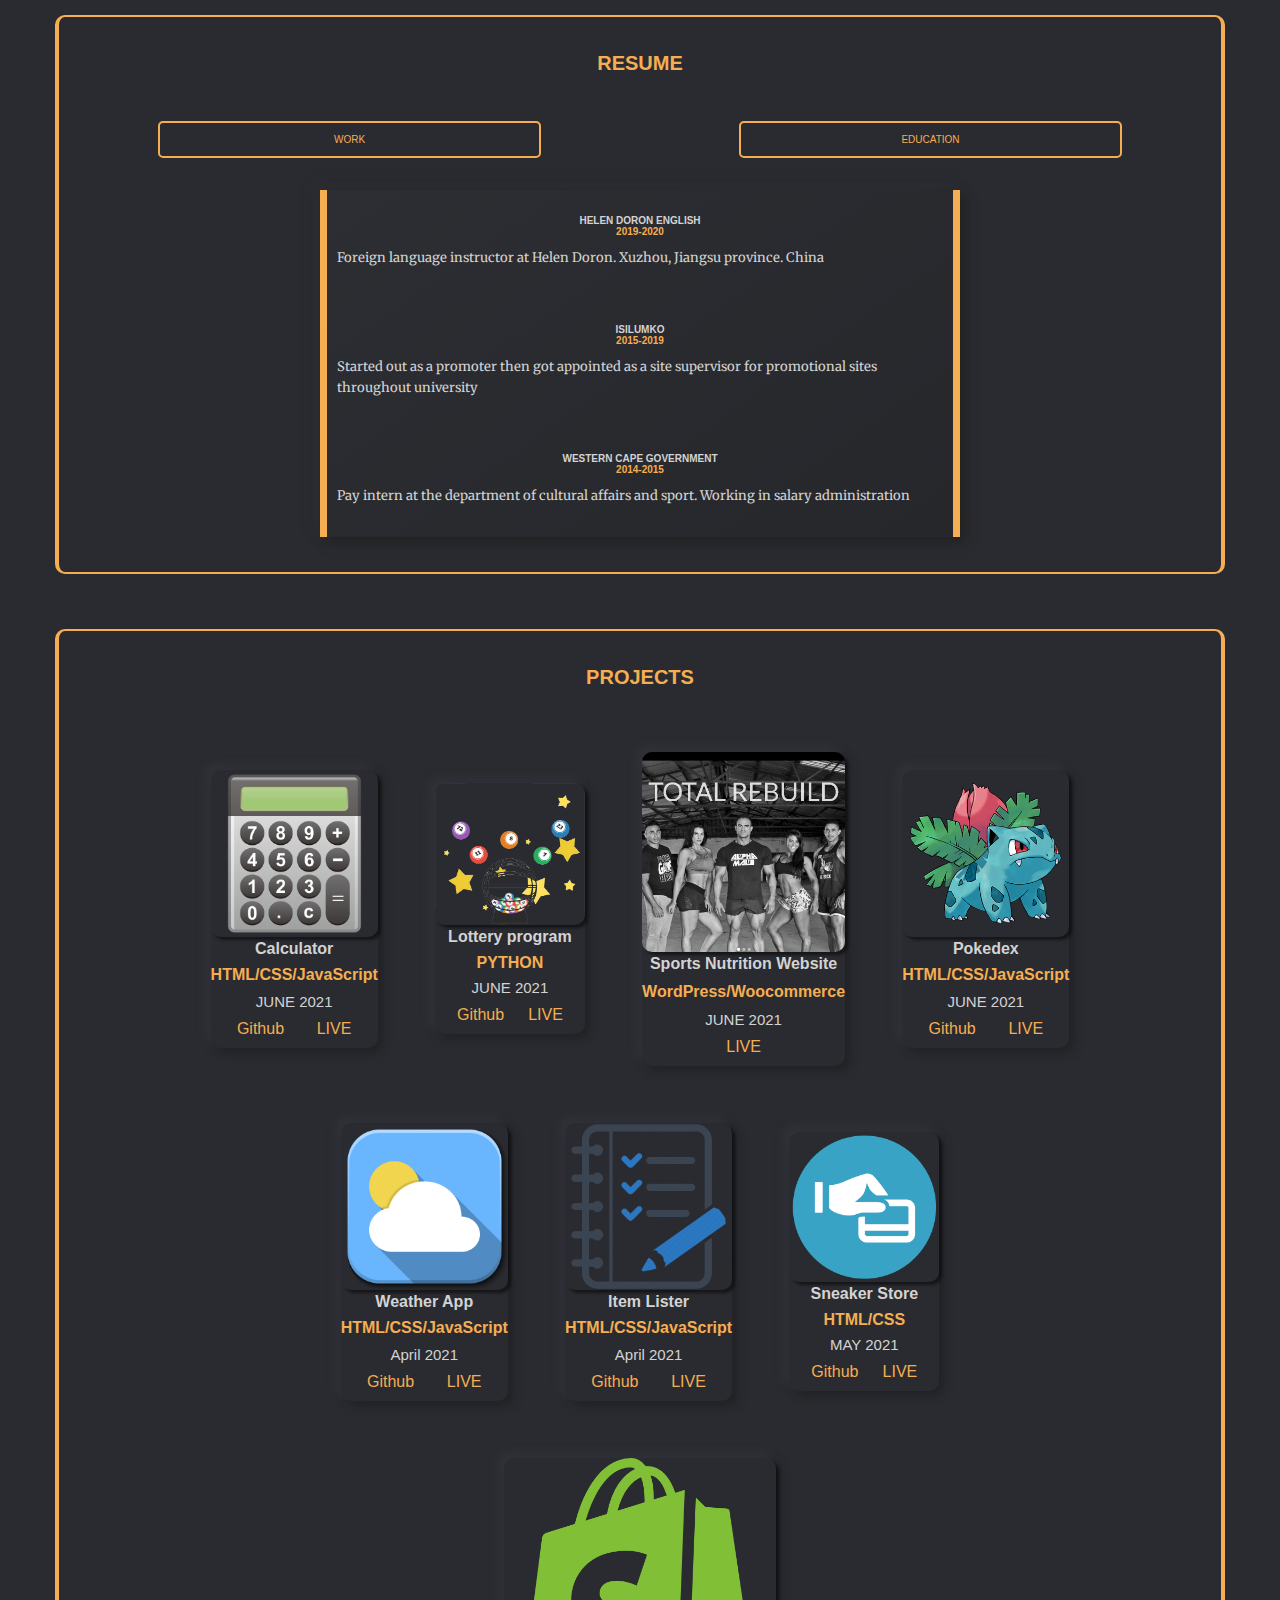
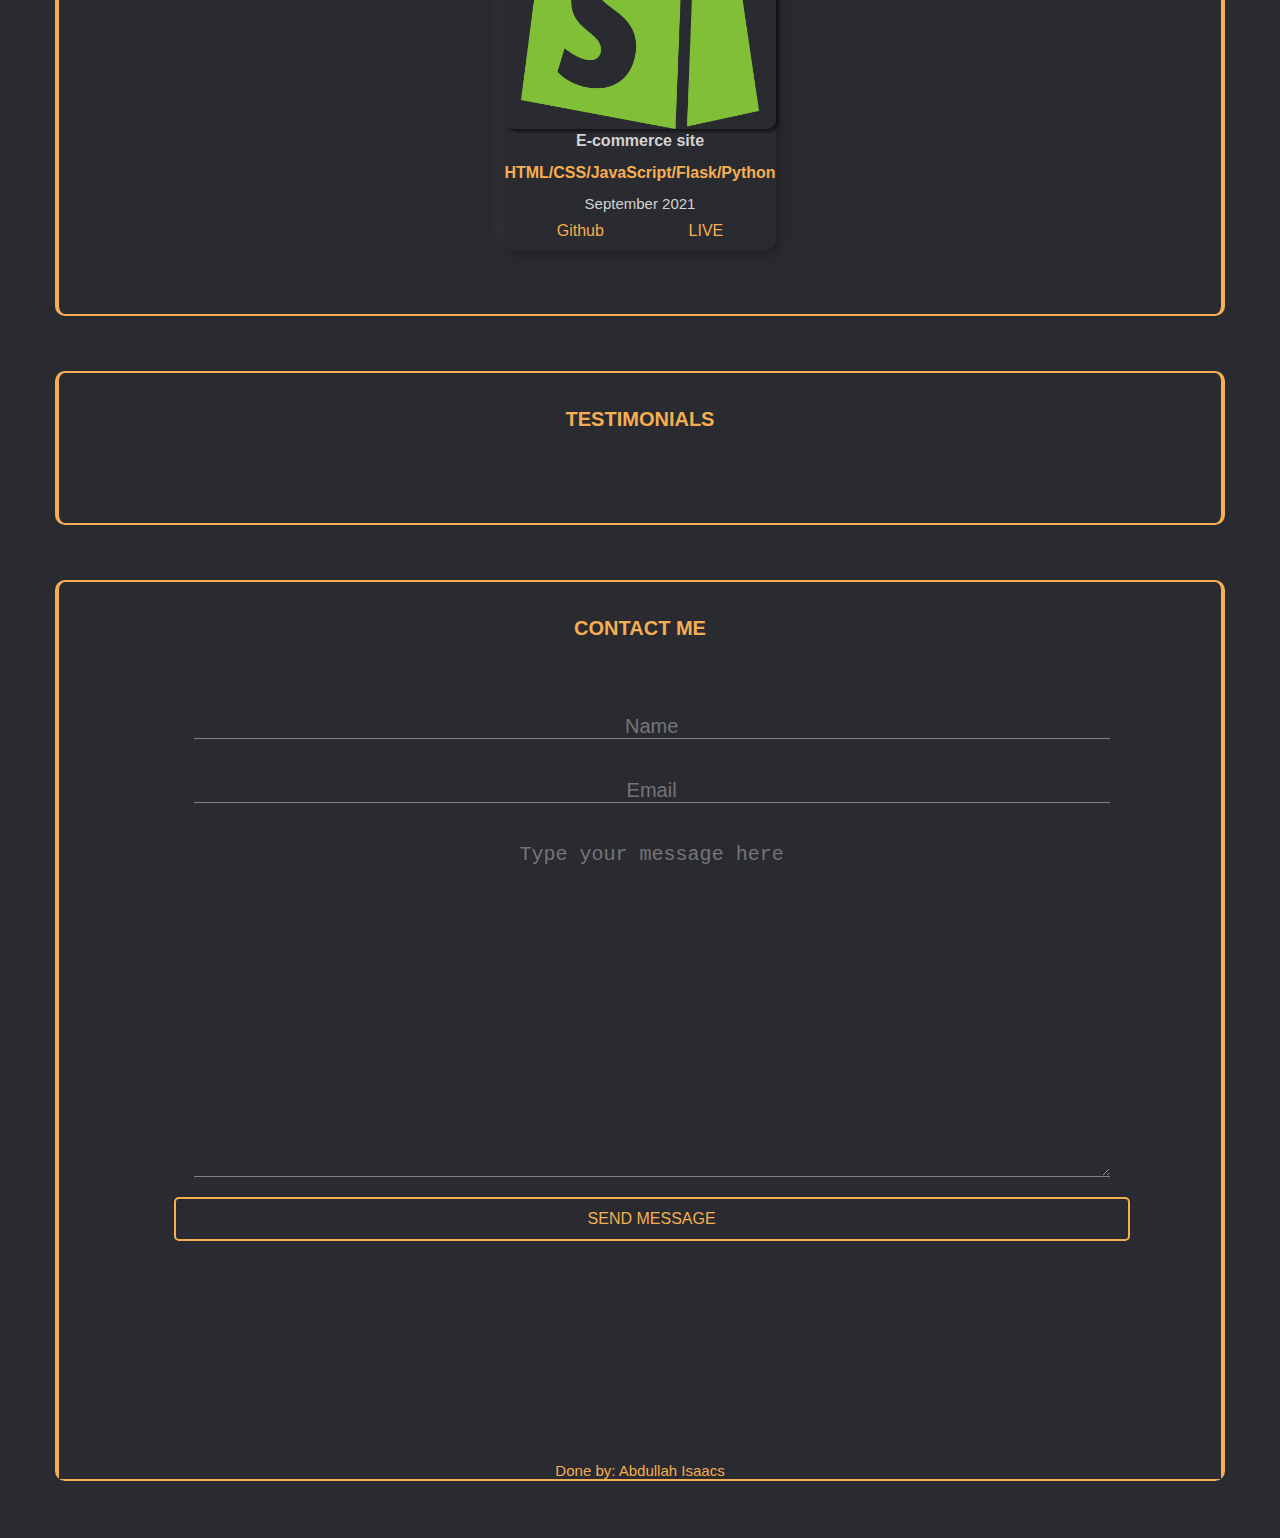
==== commit db4828fa: "final update" ====
--- a/index.html
+++ b/index.html
@@ -331,7 +331,7 @@
             </div>
             <div class="project-item">
               <img
-                src="./images/sneaker.png"
+                src="./images/sneakshop.png"
                 alt="form screenshot"
                 class="pic2"
               />
@@ -349,7 +349,7 @@
             </div>
             <div class="project-item">
               <img
-                src="./images/ecommy.png"
+                src="./images/shopy.png"
                 alt="form screenshot"
                 class="pic2"
               />
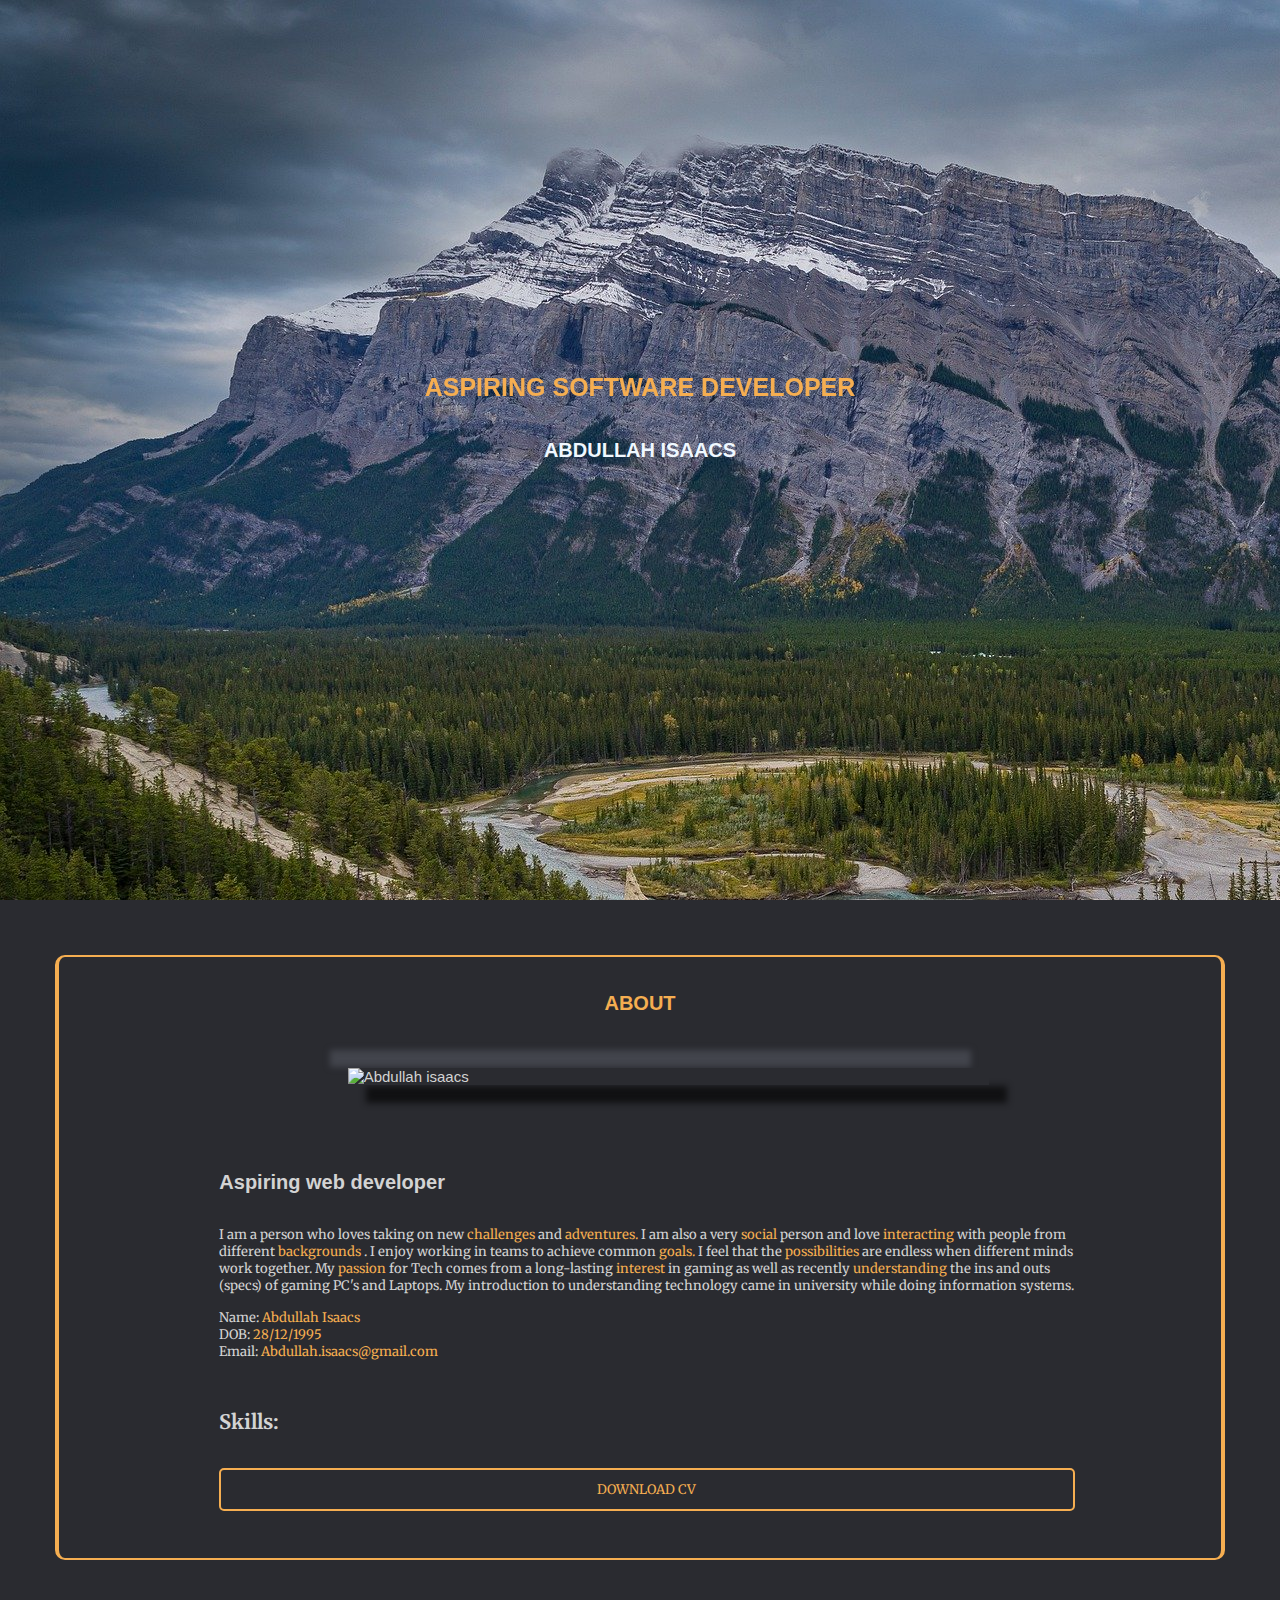
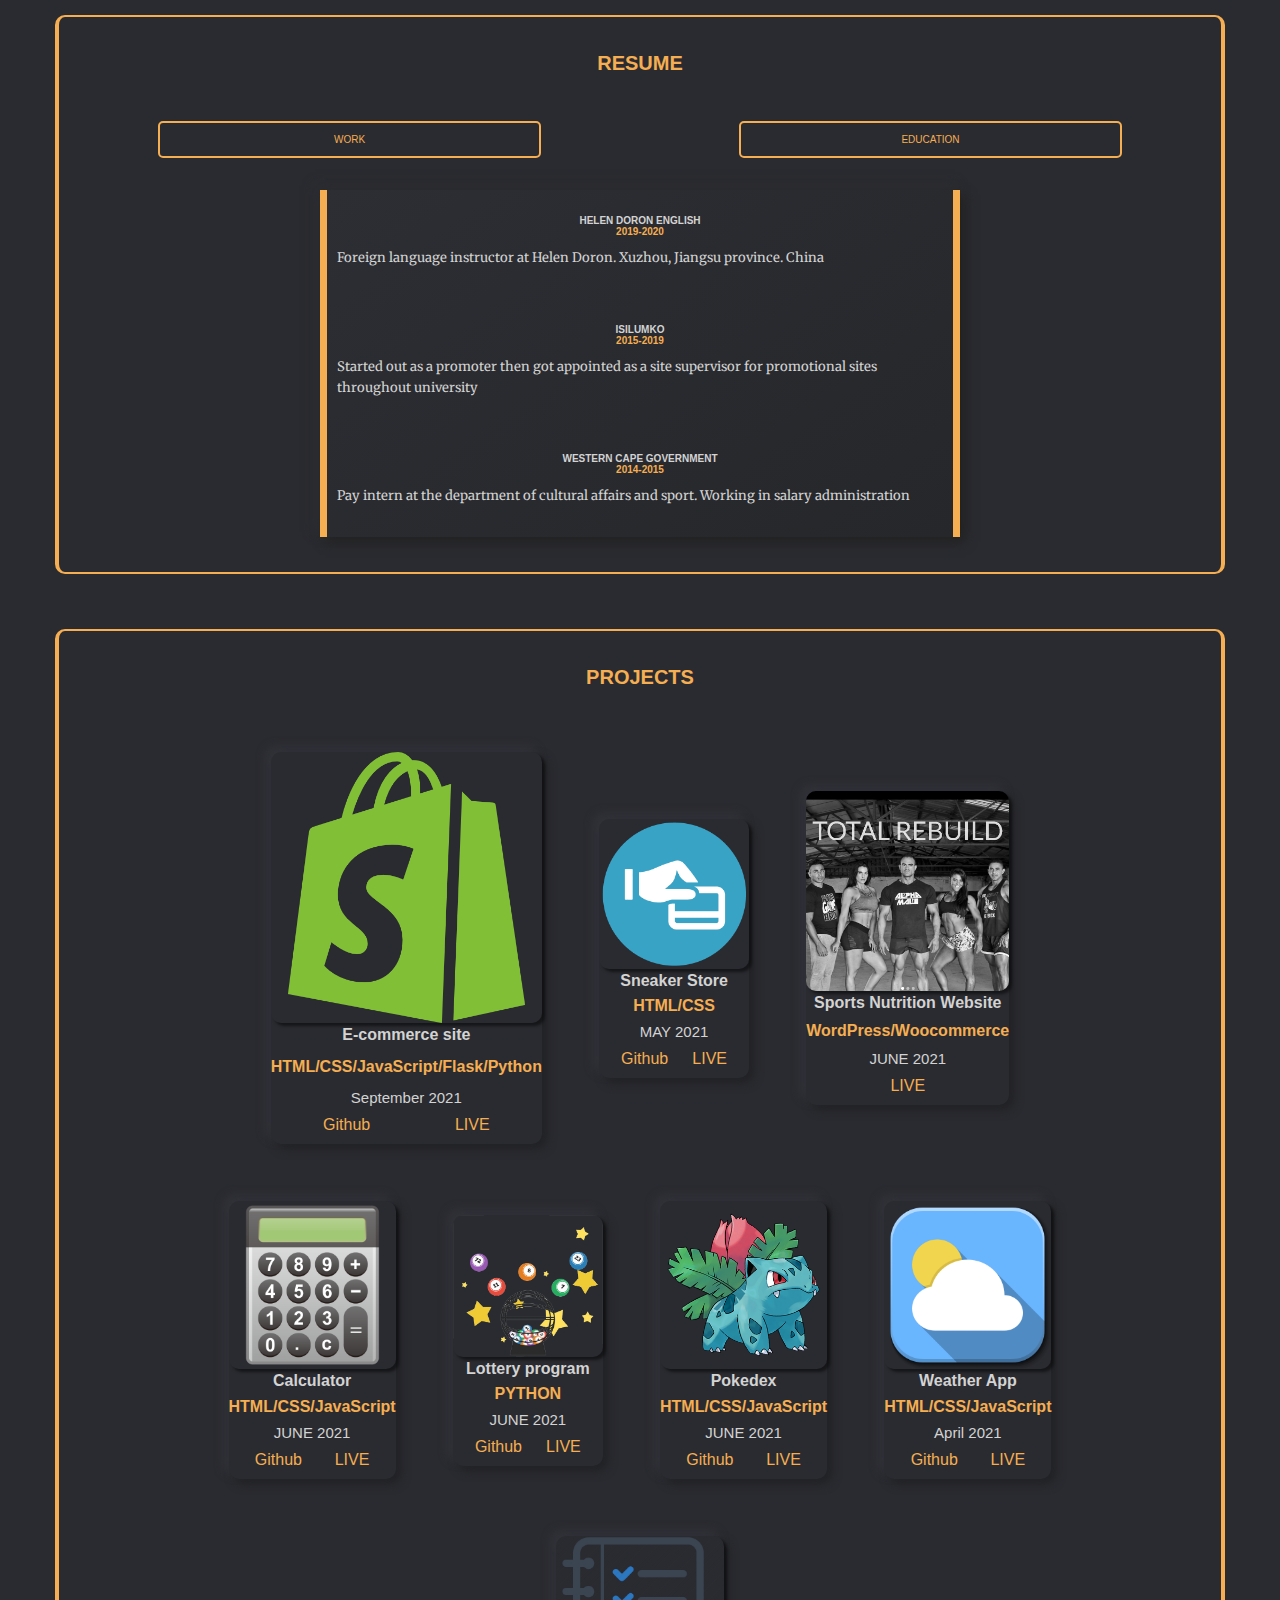
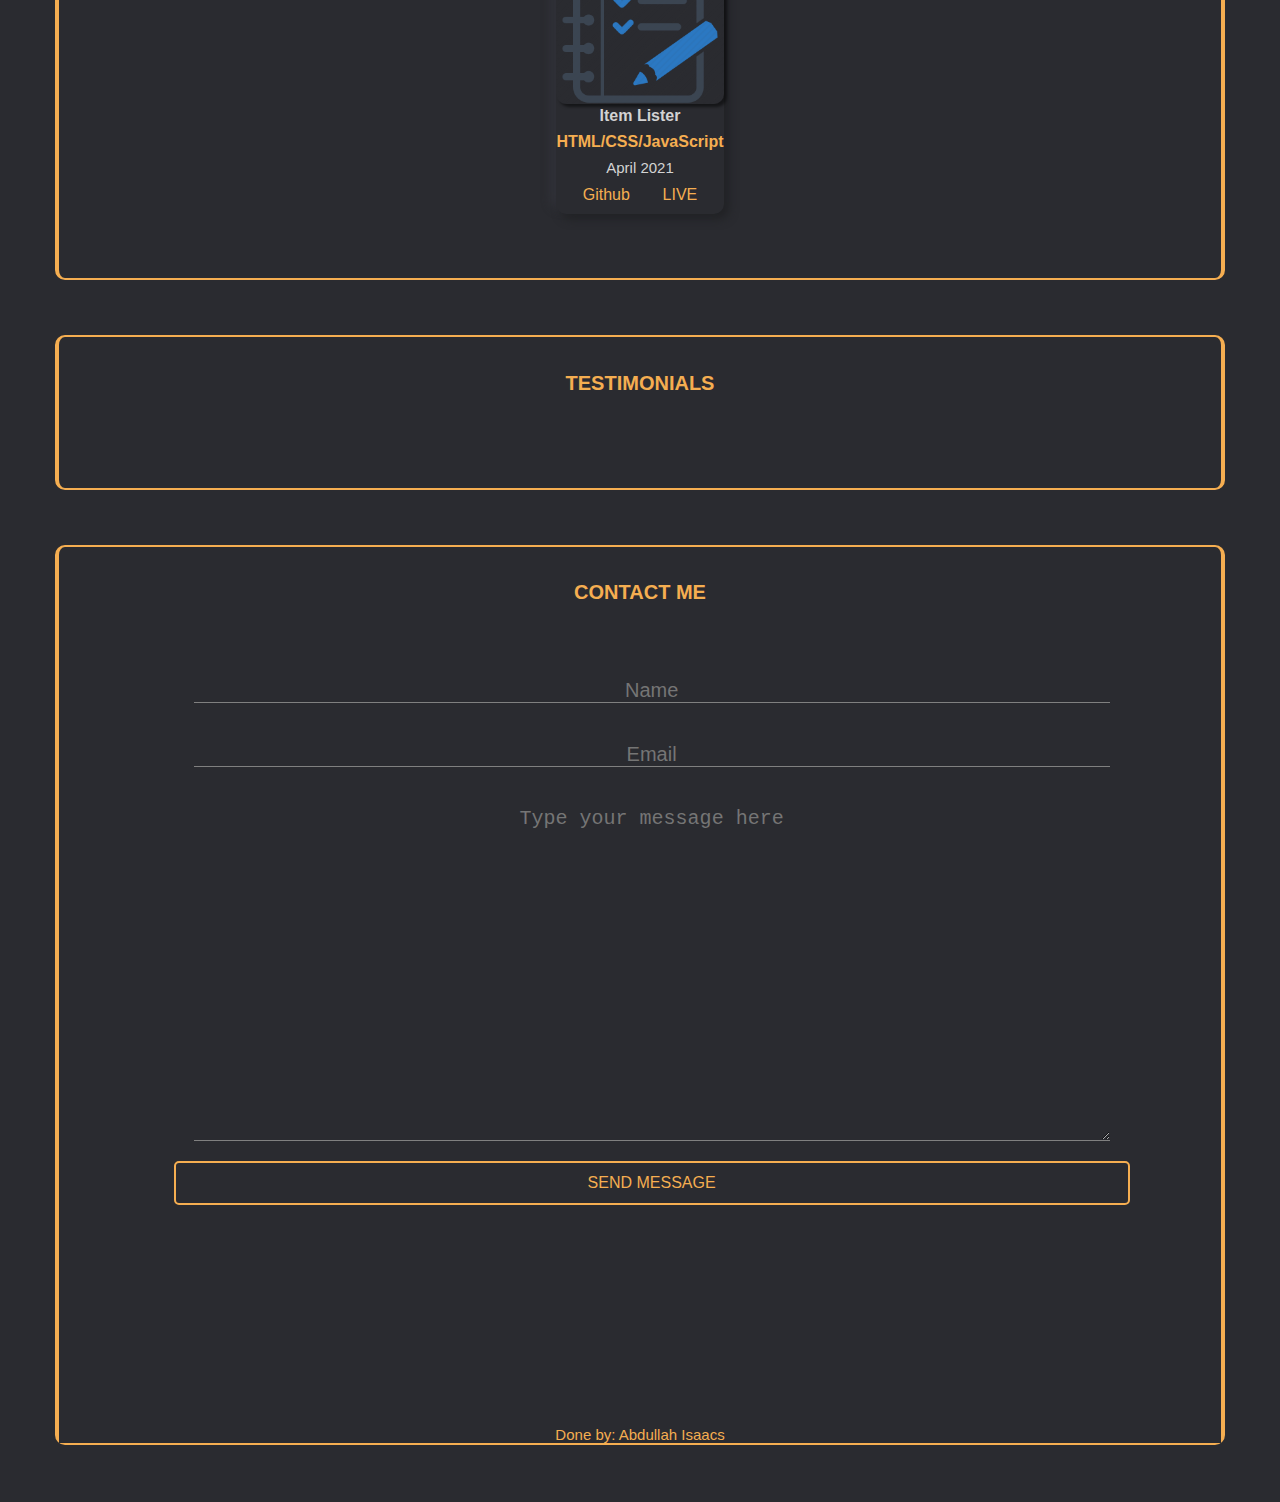
==== commit 746ca292: "update" ====
--- a/index.html
+++ b/index.html
@@ -223,6 +223,60 @@
           <div class="Project-container">
             <div class="project-item">
               <img
+                src="./images/shopy.png"
+                alt="form screenshot"
+                class="pic2"
+              />
+              <div class="details">
+                <h2>E-commerce site</h2>
+                <h3>HTML/CSS/JavaScript/Flask/Python</h3>
+                <p> September 2021</p>
+                <div class="button">
+                  <a href="https://github.com/Dullz95/fullstack_frontend"target="_blank">Github</a>
+                  <a href="https://agitated-thompson-2528fd.netlify.app/"target="_blank"
+                    >LIVE</a
+                  >
+                </div>
+              </div>
+            </div>
+            <div class="project-item">
+              <img
+                src="./images/sneakshop.png"
+                alt="form screenshot"
+                class="pic2"
+              />
+              <div class="details">
+                <h2>Sneaker Store</h2>
+                <h3>HTML/CSS</h3>
+                <p>MAY 2021</p>
+                <div class="button">
+                  <a href="https://github.com/Dullz95/sneaker"target="_blank">Github</a>
+                  <a href="https://adoring-curran-5b2956.netlify.app//"target="_blank"
+                    >LIVE</a
+                  >
+                </div>
+              </div>
+            </div>
+            <div class="project-item">
+              <img
+                src="./images/Capture.PNG"
+                alt="form screenshot"
+                class="pic2"
+              />
+              <div class="details">
+                <h2>Sports Nutrition Website</h2>
+                <h3>WordPress/Woocommerce</h3>
+                <p>JUNE 2021</p>
+                <div class="button">
+                 
+                  <a href="https://totalrebuild.co.za/"target="_blank"
+                    >LIVE</a
+                  >
+                </div>
+              </div>
+            </div>
+            <div class="project-item">
+              <img
                 src="./images/calnew.png"
                 alt="form screenshot"
                 class="pic2"
@@ -257,24 +311,7 @@
                 </div>
               </div>
             </div>
-            <div class="project-item">
-              <img
-                src="./images/Capture.PNG"
-                alt="form screenshot"
-                class="pic2"
-              />
-              <div class="details">
-                <h2>Sports Nutrition Website</h2>
-                <h3>WordPress/Woocommerce</h3>
-                <p>JUNE 2021</p>
-                <div class="button">
-                 
-                  <a href="https://totalrebuild.co.za/"target="_blank"
-                    >LIVE</a
-                  >
-                </div>
-              </div>
-            </div>
+            
             <div class="project-item">
               <img
                 src="./images/bulb.png"
@@ -329,42 +366,8 @@
                 </div>
               </div>
             </div>
-            <div class="project-item">
-              <img
-                src="./images/sneakshop.png"
-                alt="form screenshot"
-                class="pic2"
-              />
-              <div class="details">
-                <h2>Sneaker Store</h2>
-                <h3>HTML/CSS</h3>
-                <p>MAY 2021</p>
-                <div class="button">
-                  <a href="https://github.com/Dullz95/sneaker"target="_blank">Github</a>
-                  <a href="https://adoring-curran-5b2956.netlify.app//"target="_blank"
-                    >LIVE</a
-                  >
-                </div>
-              </div>
-            </div>
-            <div class="project-item">
-              <img
-                src="./images/shopy.png"
-                alt="form screenshot"
-                class="pic2"
-              />
-              <div class="details">
-                <h2>E-commerce site</h2>
-                <h3>HTML/CSS/JavaScript/Flask/Python</h3>
-                <p> September 2021</p>
-                <div class="button">
-                  <a href="https://github.com/Dullz95/fullstack_frontend"target="_blank">Github</a>
-                  <a href="https://agitated-thompson-2528fd.netlify.app/"target="_blank"
-                    >LIVE</a
-                  >
-                </div>
-              </div>
-            </div>
+            
+            
           </div>
         </div>
       </div>
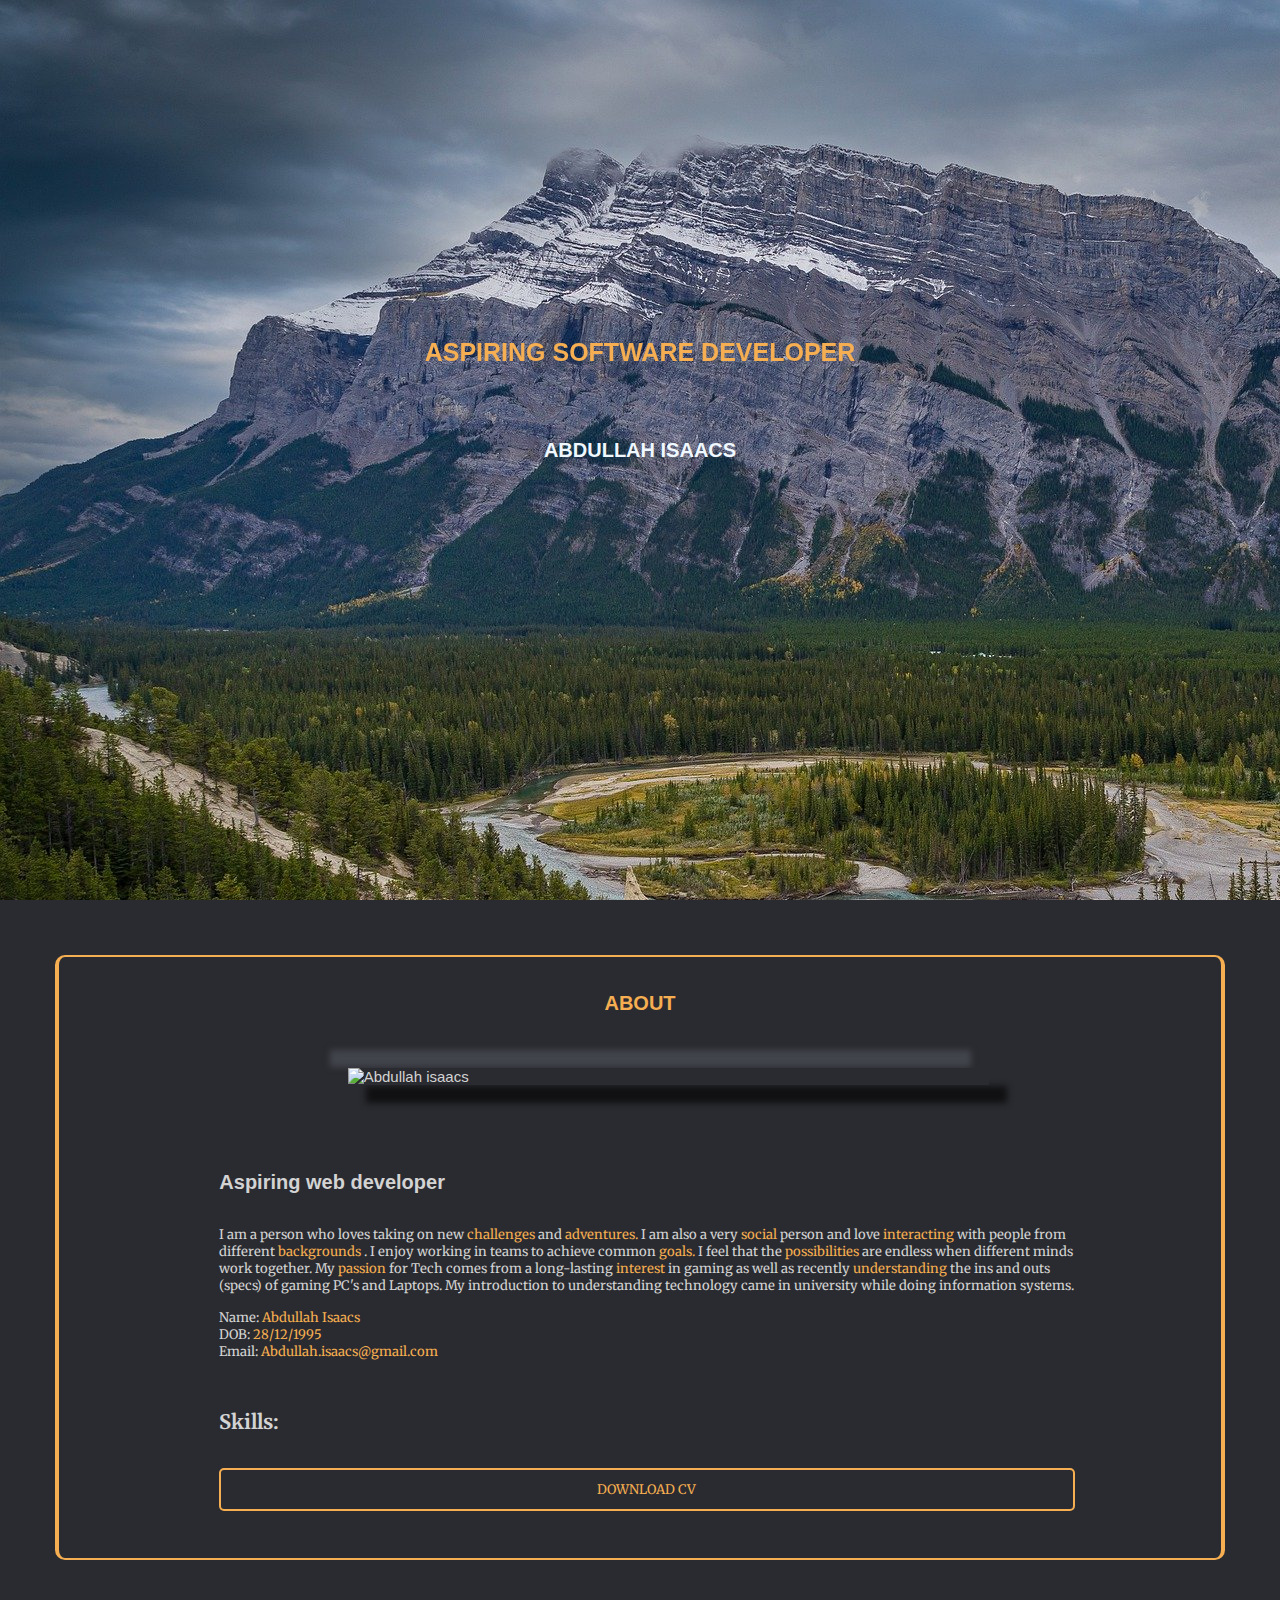
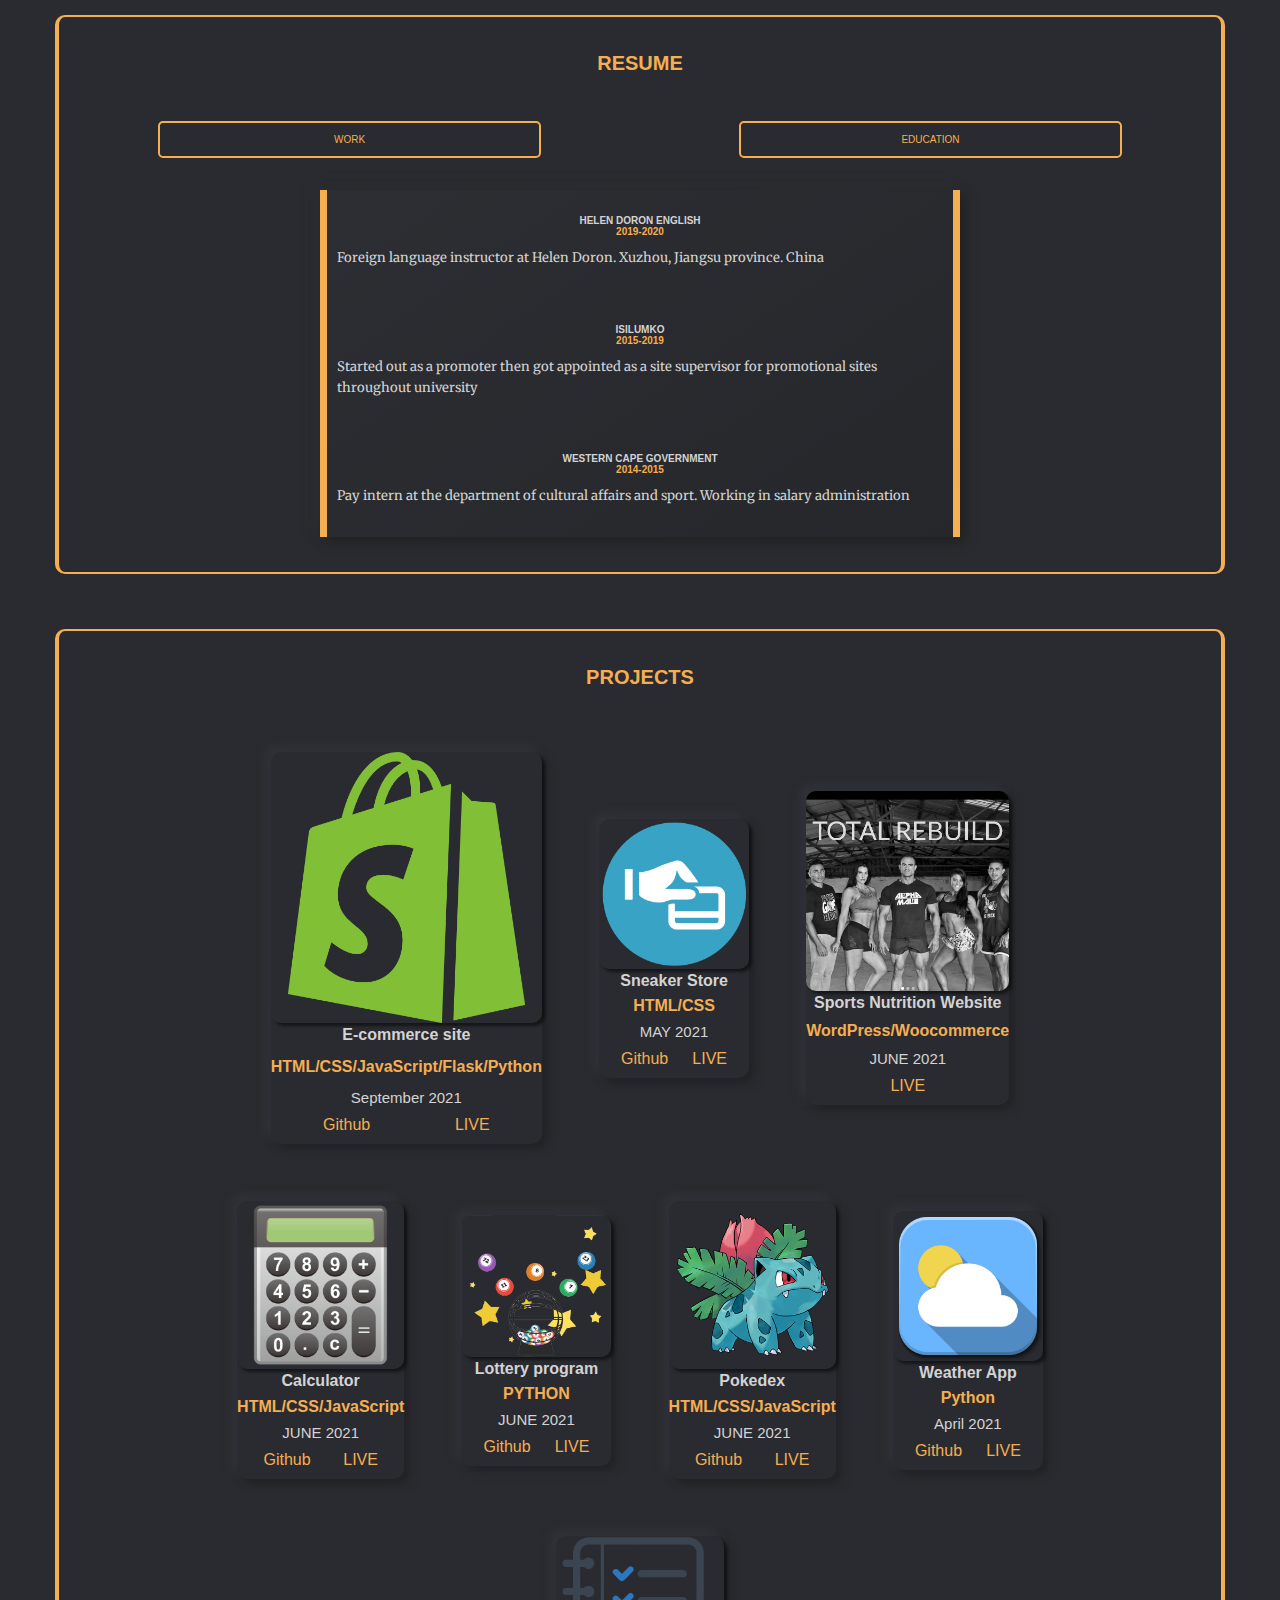
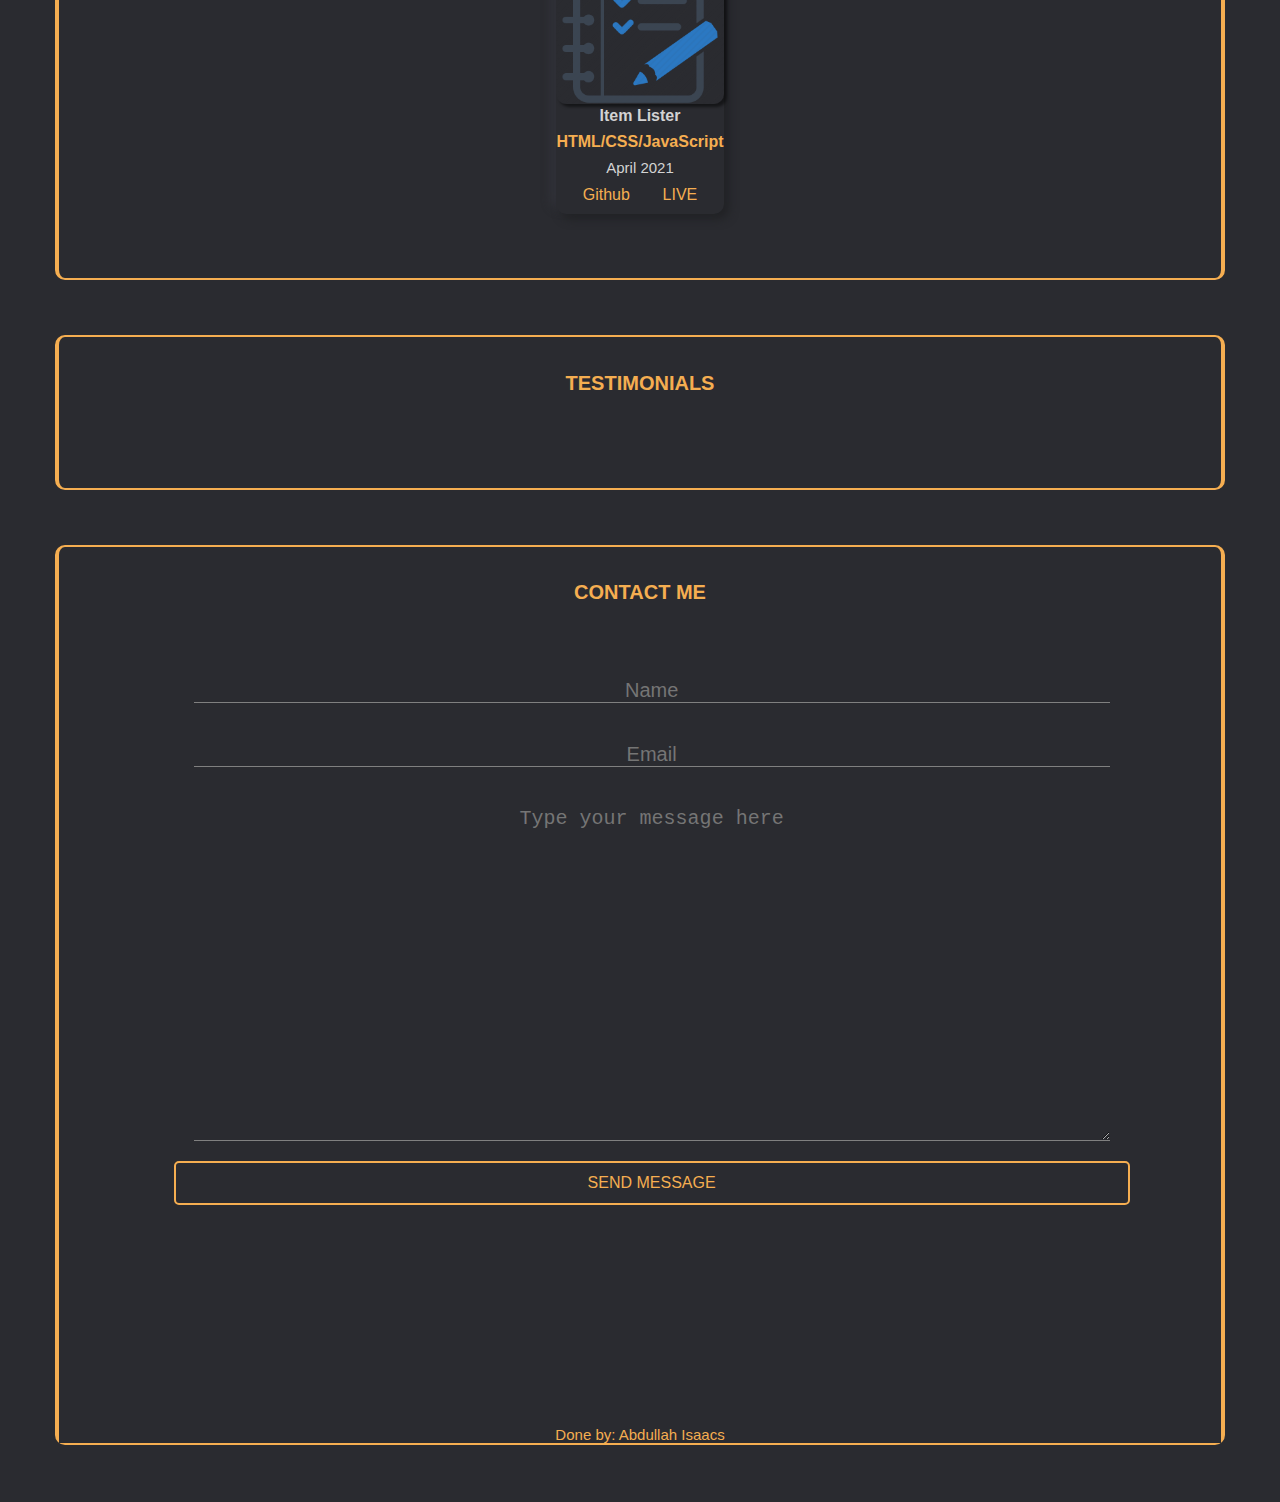
==== commit 775f010b: "update css" ====
--- a/index.html
+++ b/index.html
@@ -338,7 +338,7 @@
               />
               <div class="details">
                 <h2>Weather App</h2>
-                <h3>HTML/CSS/JavaScript</h3>
+                <h3>Python</h3>
                 <p>April 2021</p>
                 <div class="button">
                   <a href="https://github.com/Dullz95/weather-app"target="_blank">Github</a>
--- a/styles.css
+++ b/styles.css
@@ -89,7 +89,7 @@
   position: absolute;
   font-weight: 600;
   width: 100%;
-  top: 430px;
+  top: 395px;
   text-align: center;
   transform: translate3d(0, -200px, 0);
   animation: 2s bounced-word infinite;
@@ -248,7 +248,7 @@
   display: flex;
   flex-direction: row;
   margin-left: 12%;
-  gap: 85px;
+  gap: 68px;
   margin-top: 3%;
   margin-right: 6%;
   font-size: 45px;
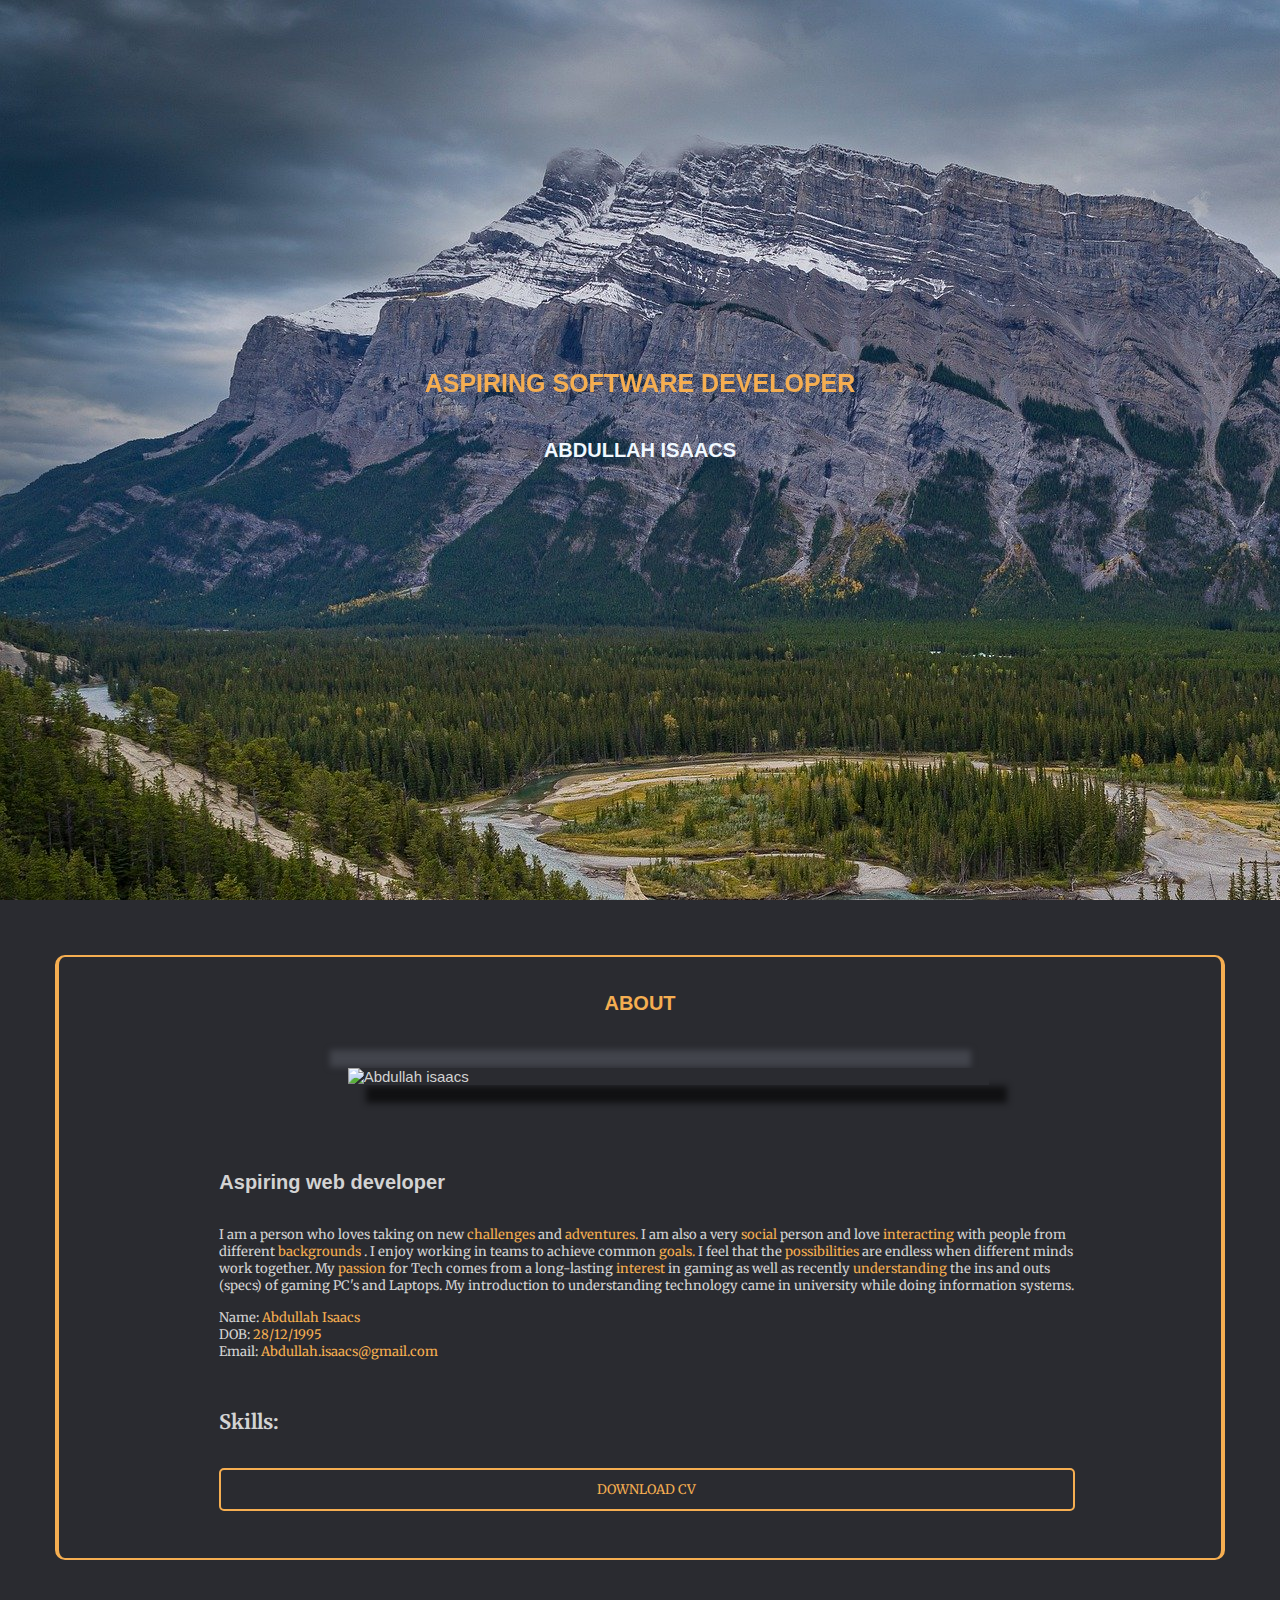
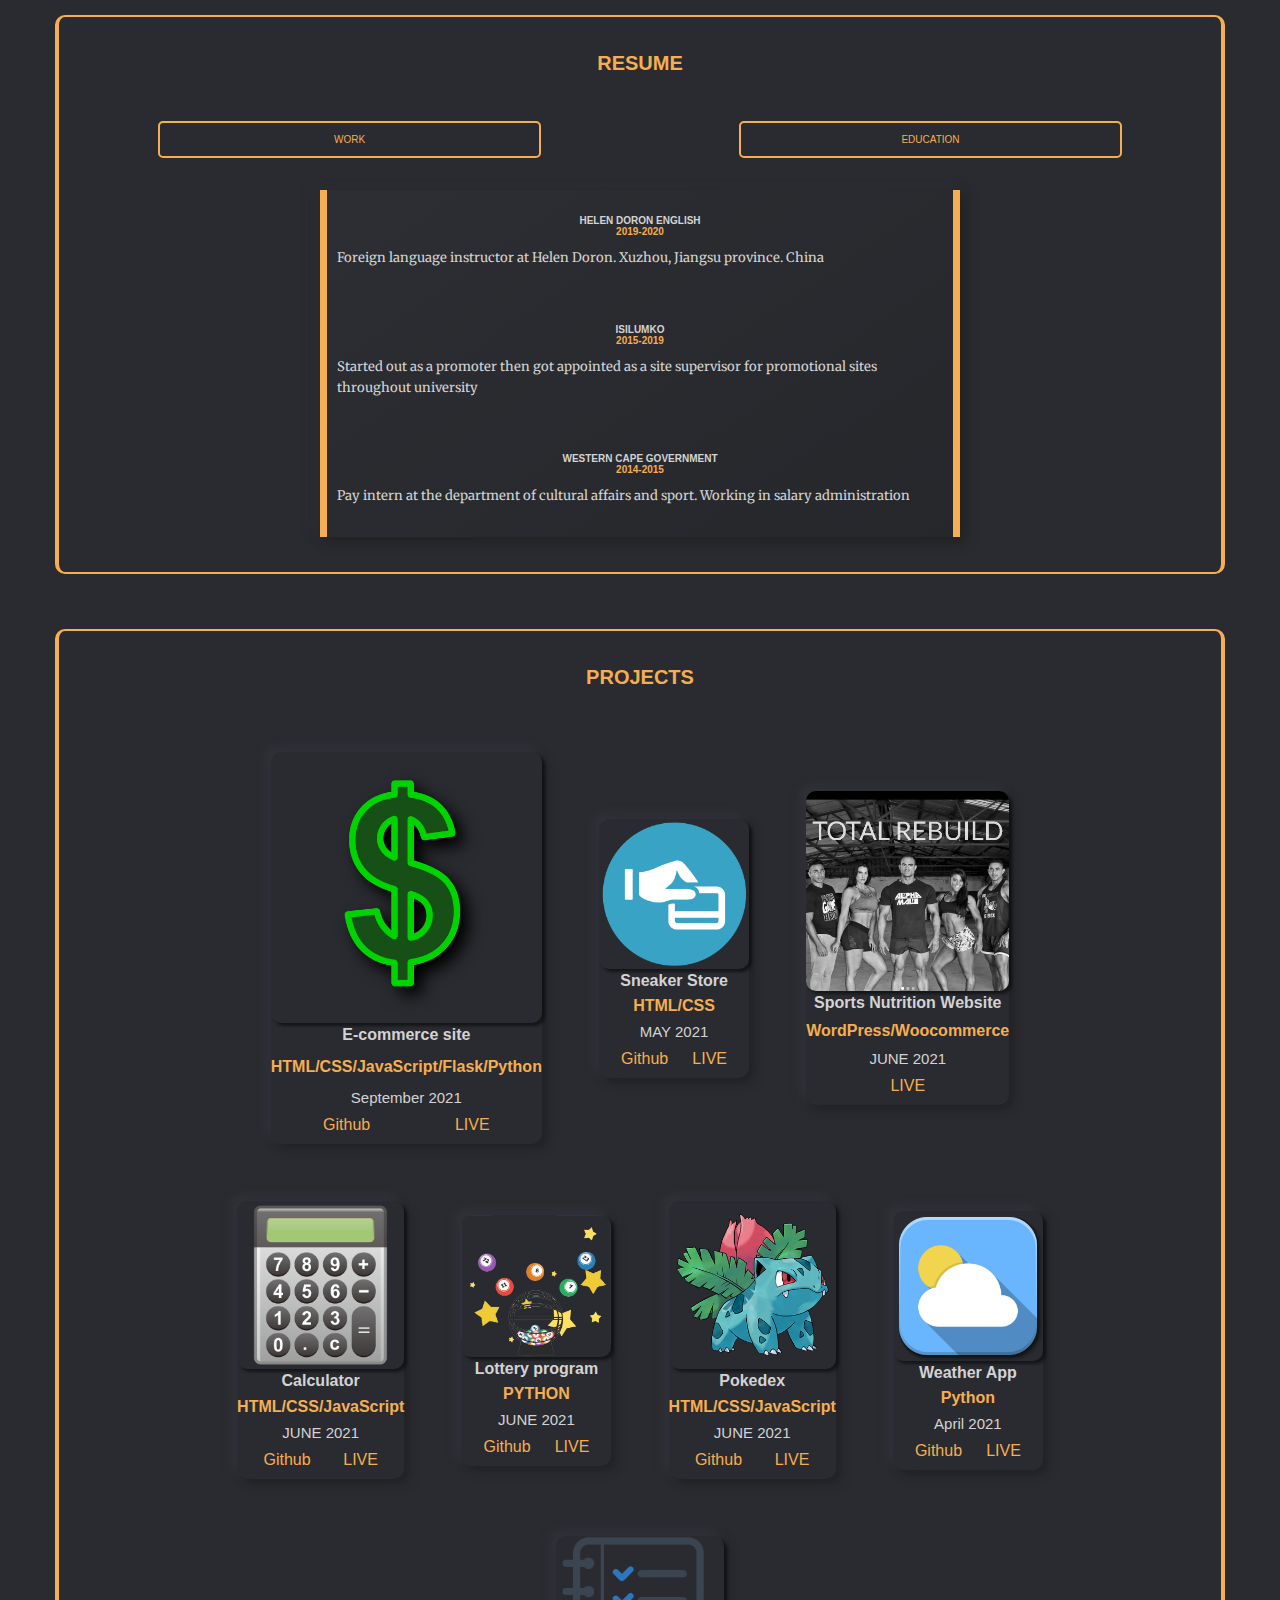
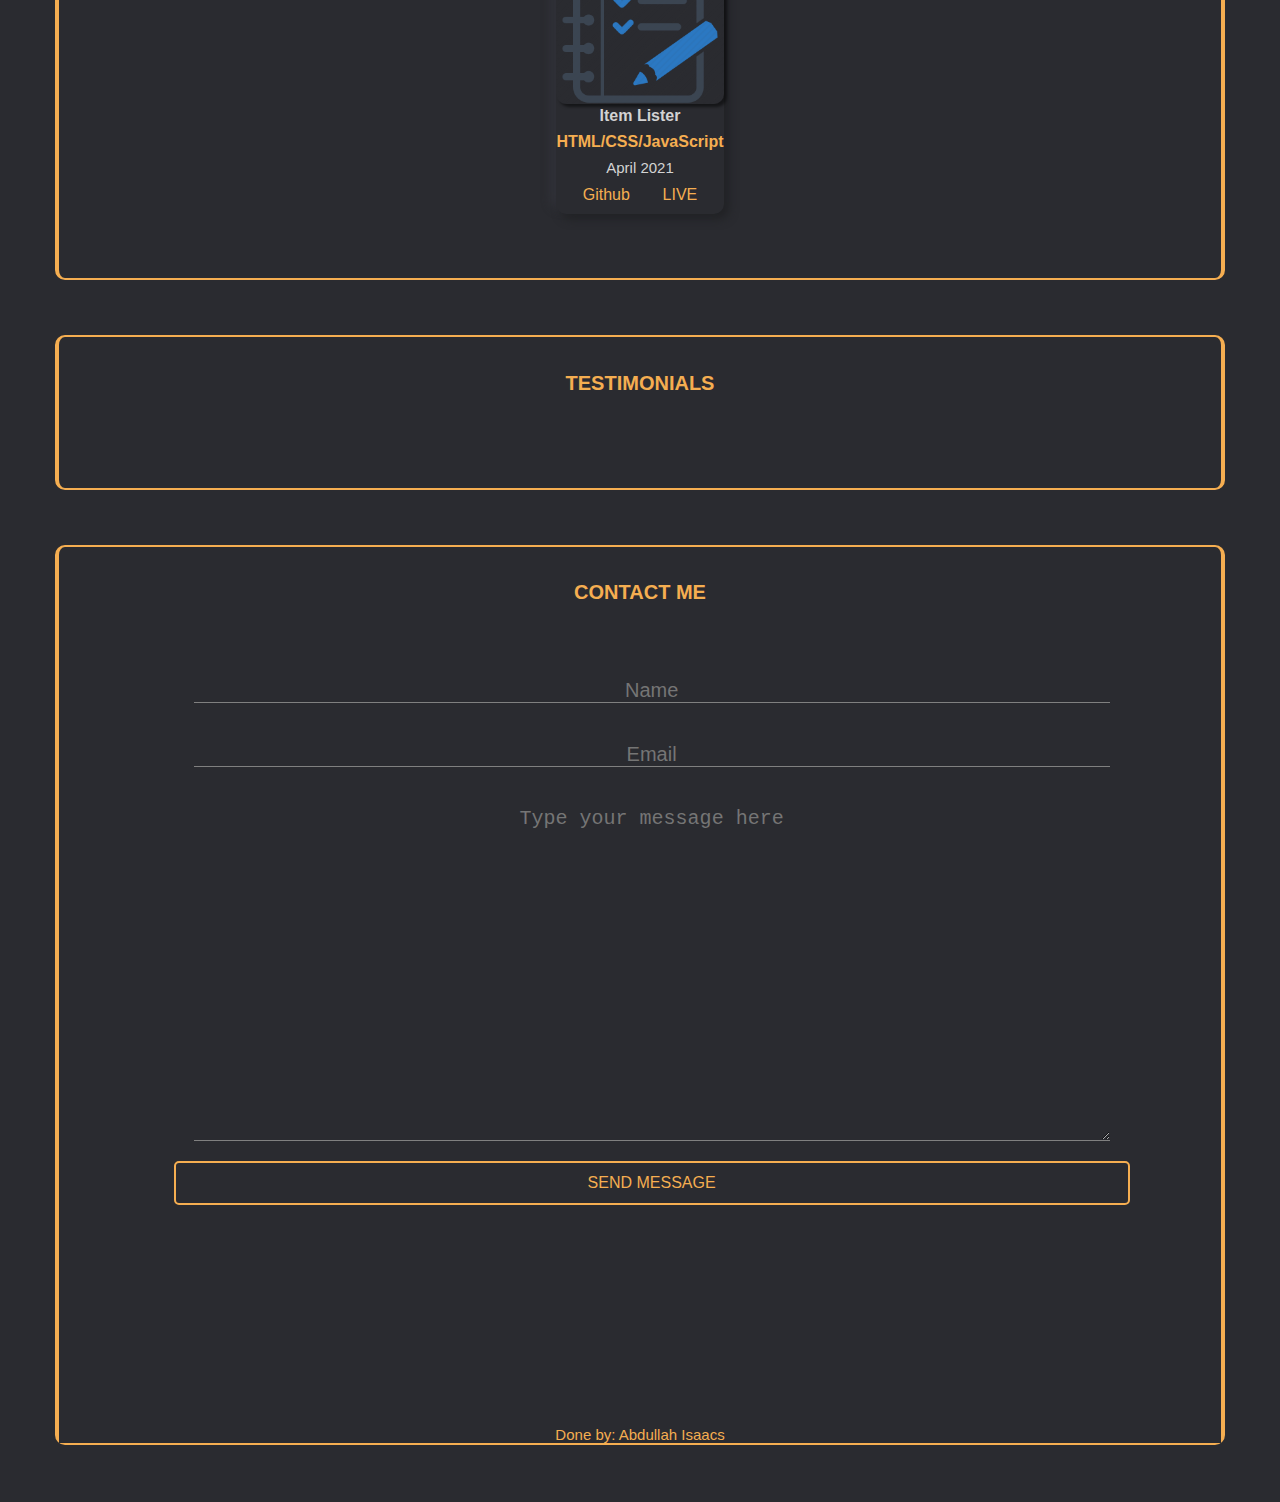
==== commit 4dc91f72: "update" ====
--- a/index.html
+++ b/index.html
@@ -223,7 +223,7 @@
           <div class="Project-container">
             <div class="project-item">
               <img
-                src="./images/shopy.png"
+                src="./images/dollar.png"
                 alt="form screenshot"
                 class="pic2"
               />
--- a/styles.css
+++ b/styles.css
@@ -89,7 +89,7 @@
   position: absolute;
   font-weight: 600;
   width: 100%;
-  top: 395px;
+  top: 426px;
   text-align: center;
   transform: translate3d(0, -200px, 0);
   animation: 2s bounced-word infinite;
@@ -139,7 +139,7 @@
   text-transform: uppercase;
   gap: 20px;
   font-family: sans-serif;
-  transition: 0.2s ease-in;
+  transition: 0.4s ease-in;
 
    background-color: #2a2b30; 
 }
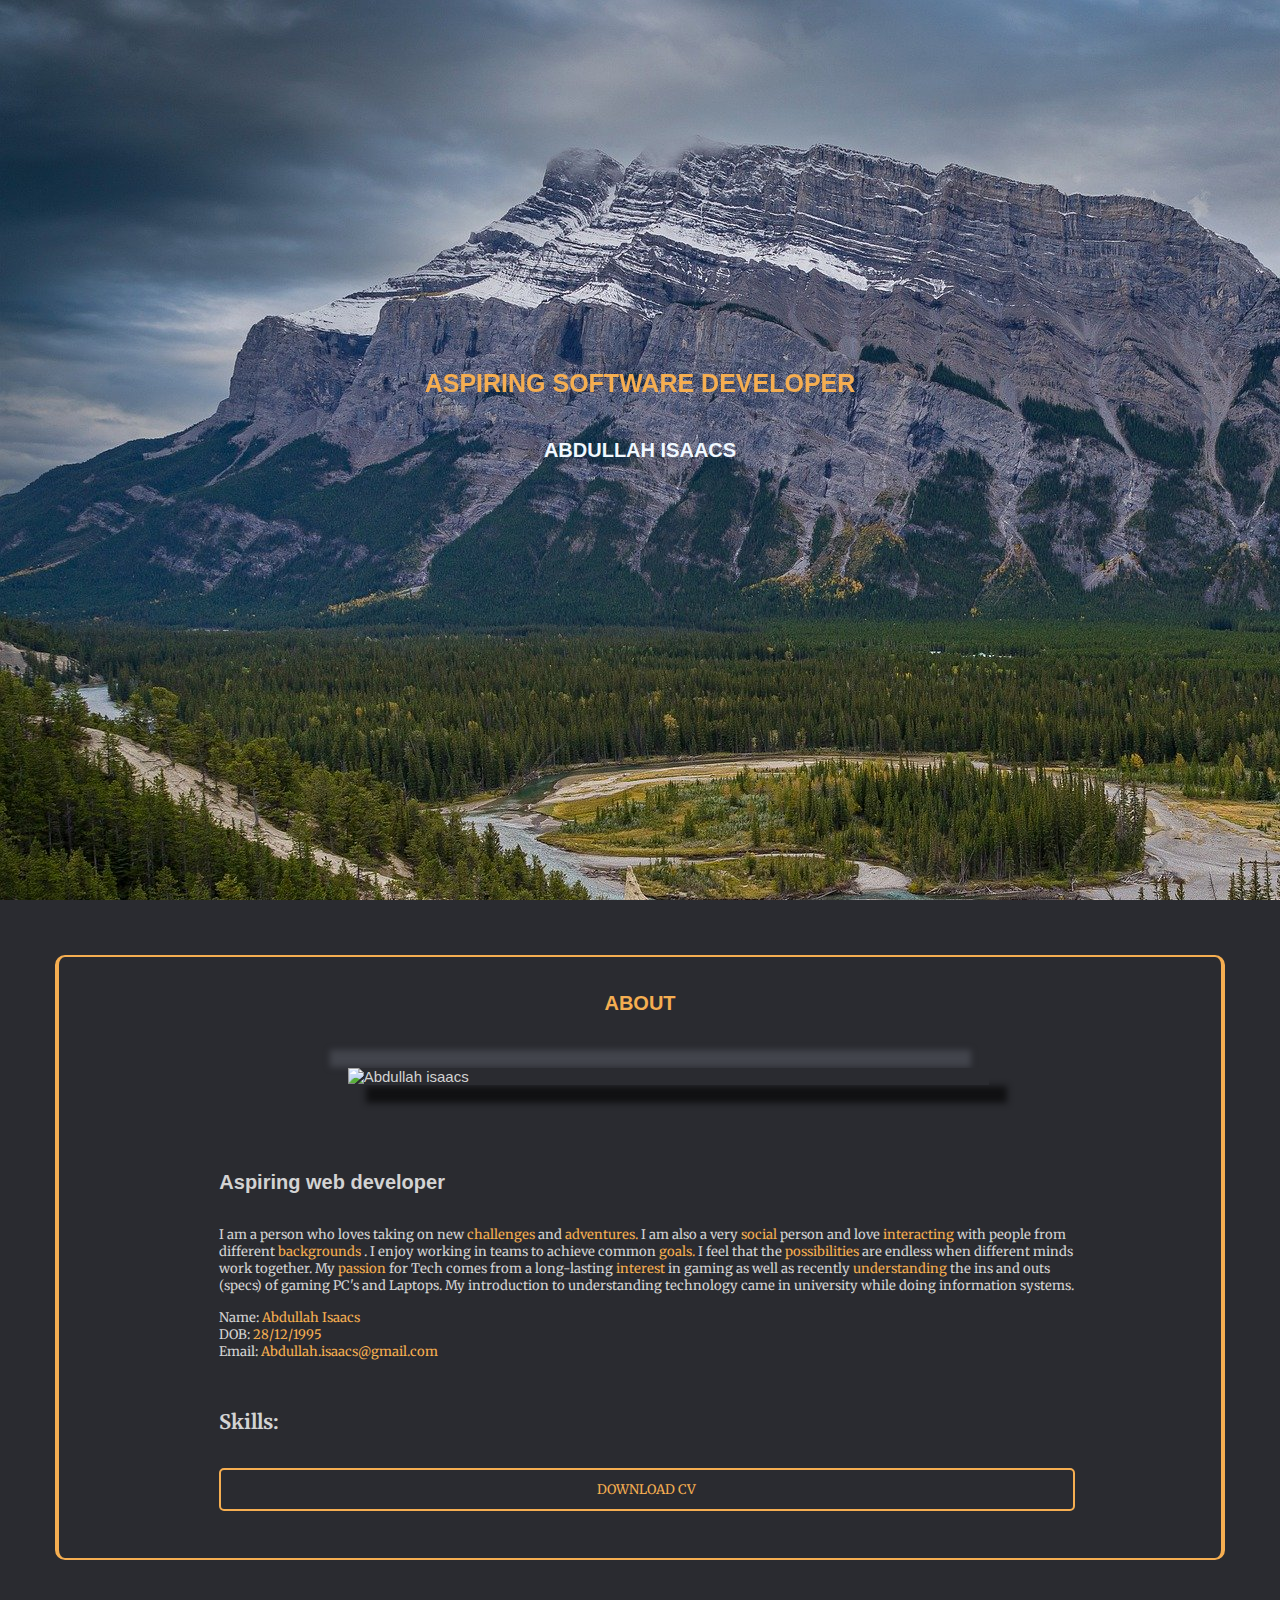
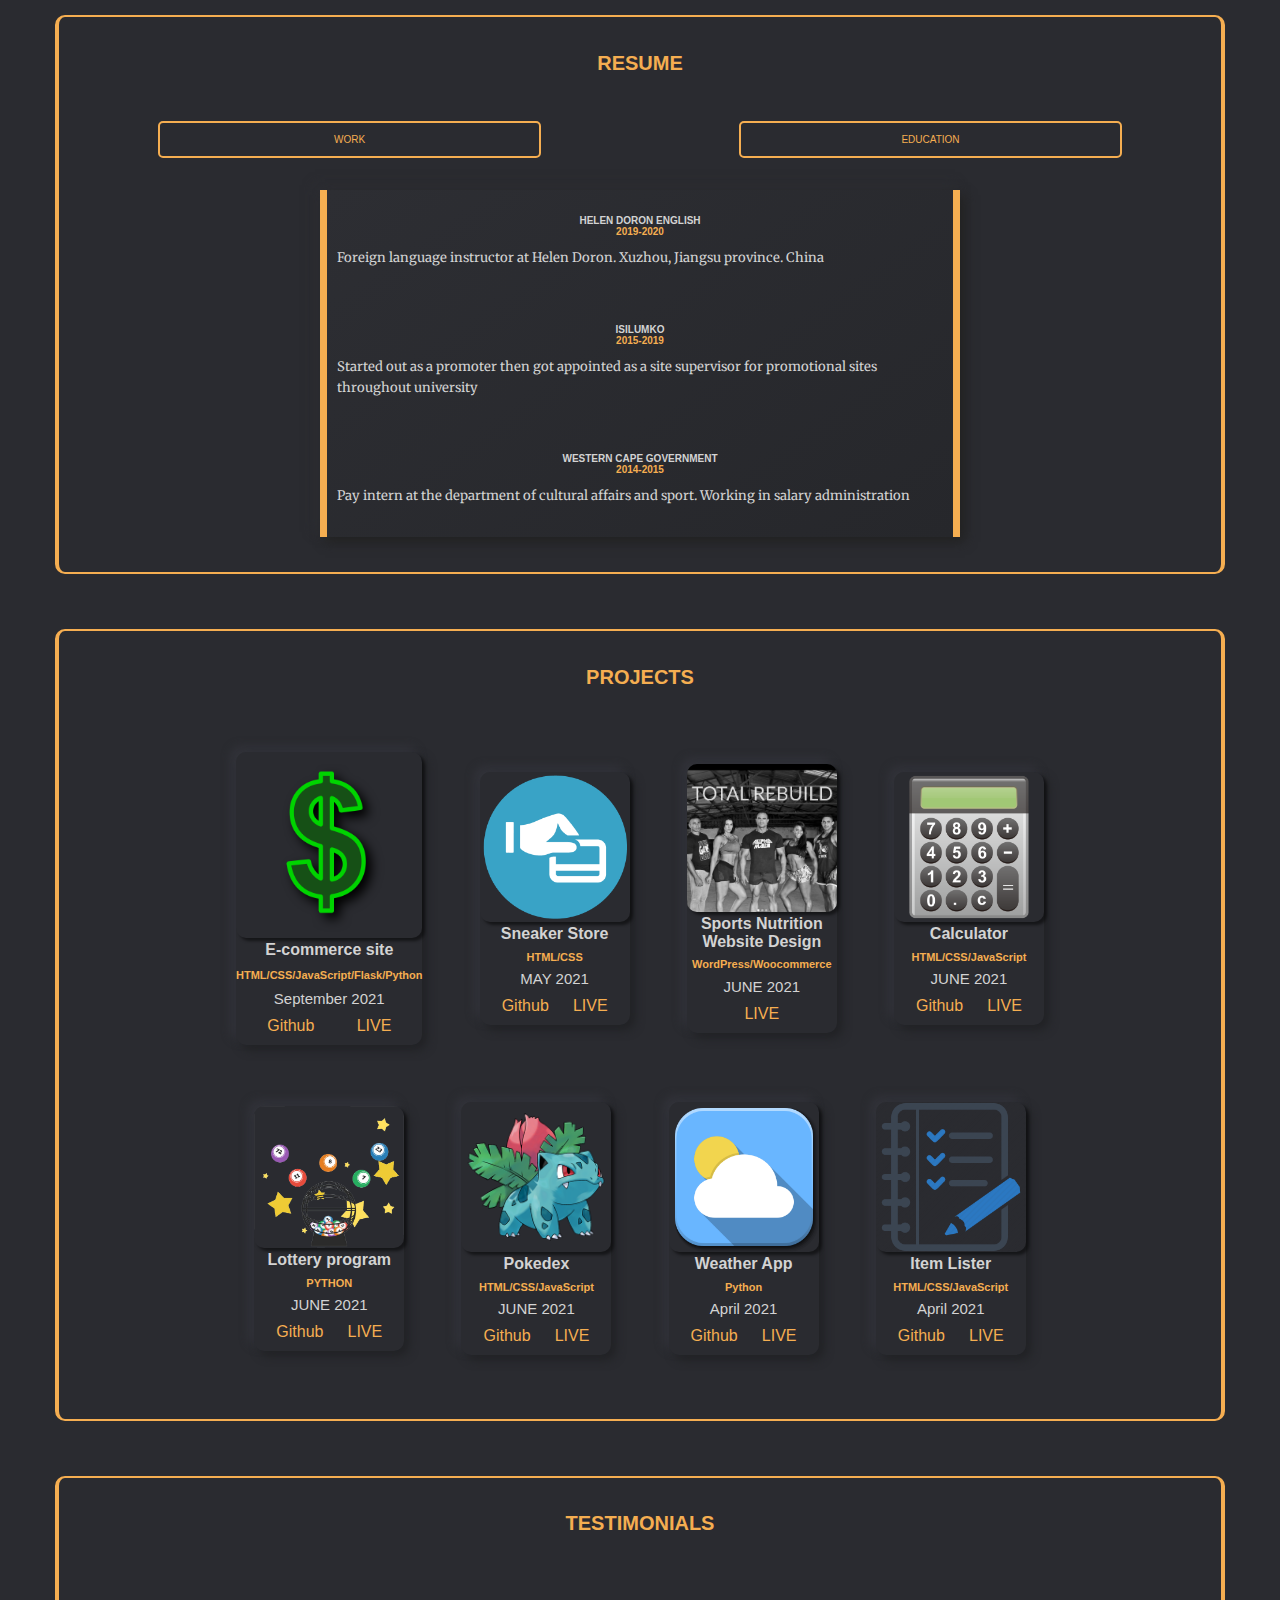
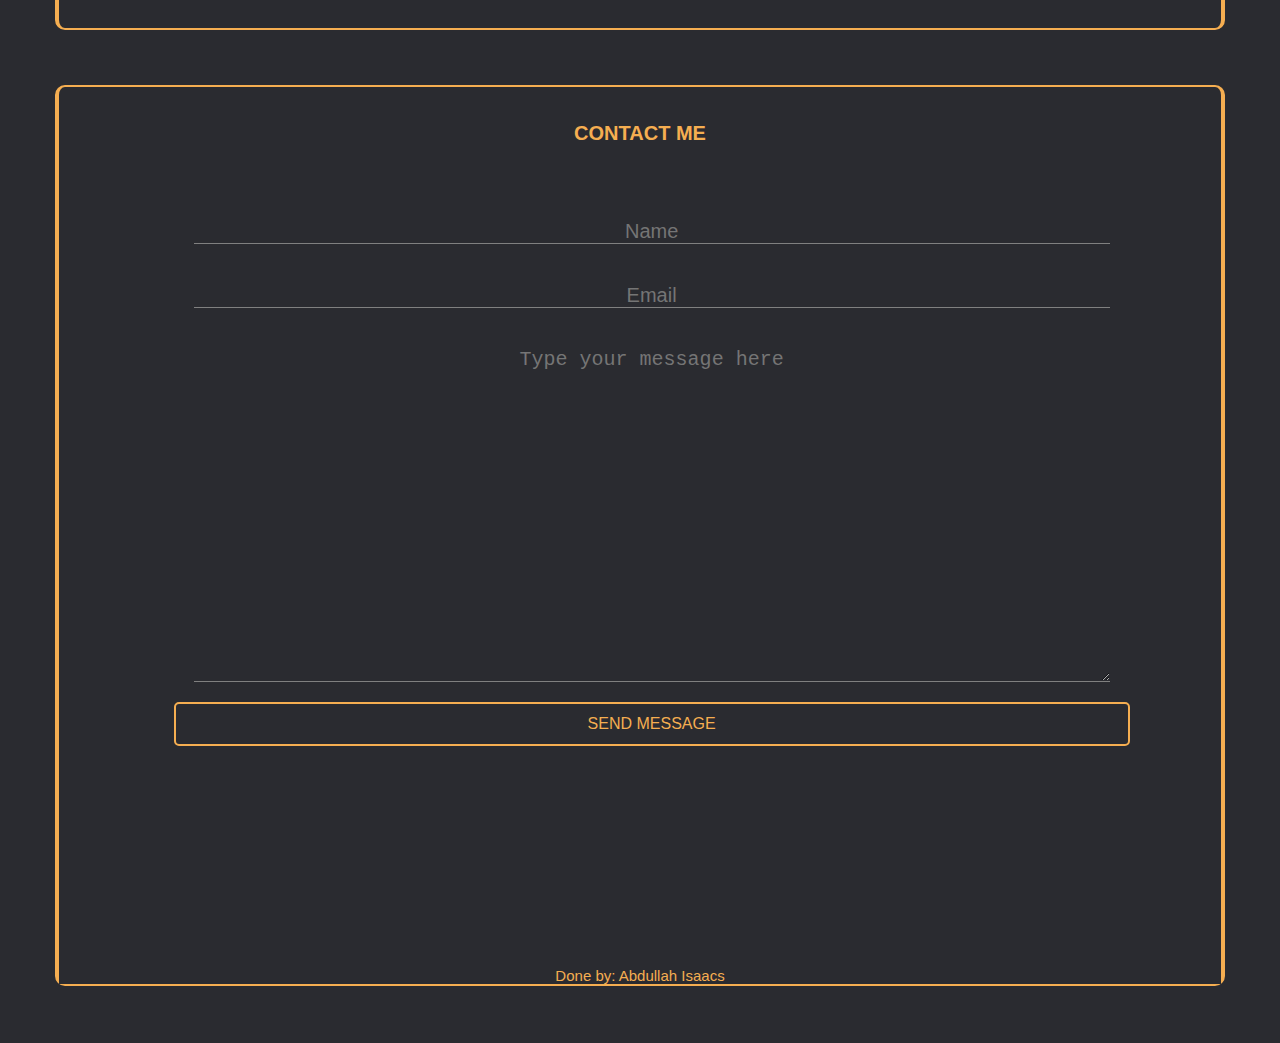
==== commit 2590763f: "Update index.html" ====
--- a/index.html
+++ b/index.html
@@ -264,7 +264,7 @@
                 class="pic2"
               />
               <div class="details">
-                <h2>Sports Nutrition Website</h2>
+                <h2>Sports Nutrition Website Design</h2>
                 <h3>WordPress/Woocommerce</h3>
                 <p>JUNE 2021</p>
                 <div class="button">
--- a/styles.css
+++ b/styles.css
@@ -391,6 +391,7 @@
   margin-right: 9%;
   gap: 10px;
   margin-bottom: 3%;
+  overflow-x: hidden;
 }
 
 .project-item {
@@ -452,6 +453,7 @@
   padding-top: 5%;
   padding-bottom: 5%;
   text-align: center;
+  font-size: 15px;
 }
 .details p {
   text-align: center;
@@ -680,7 +682,7 @@
   -webkit-border-radius: 10px;
   border-radius: 10px;
   margin-left: 30px;
-  padding: 20px;
+  padding: 12px;
   box-shadow: 10px 10px 10px #232428, 10px 10px 10px #313238;
   border: 2px solid #f5ae51;
 }
@@ -904,7 +906,7 @@
     font-size: 16px;
   }
   .details h3 {
-    font-size: 16px;
+    font-size: 11px;
   }
   .project-item .pic2 {
     width: 100%;
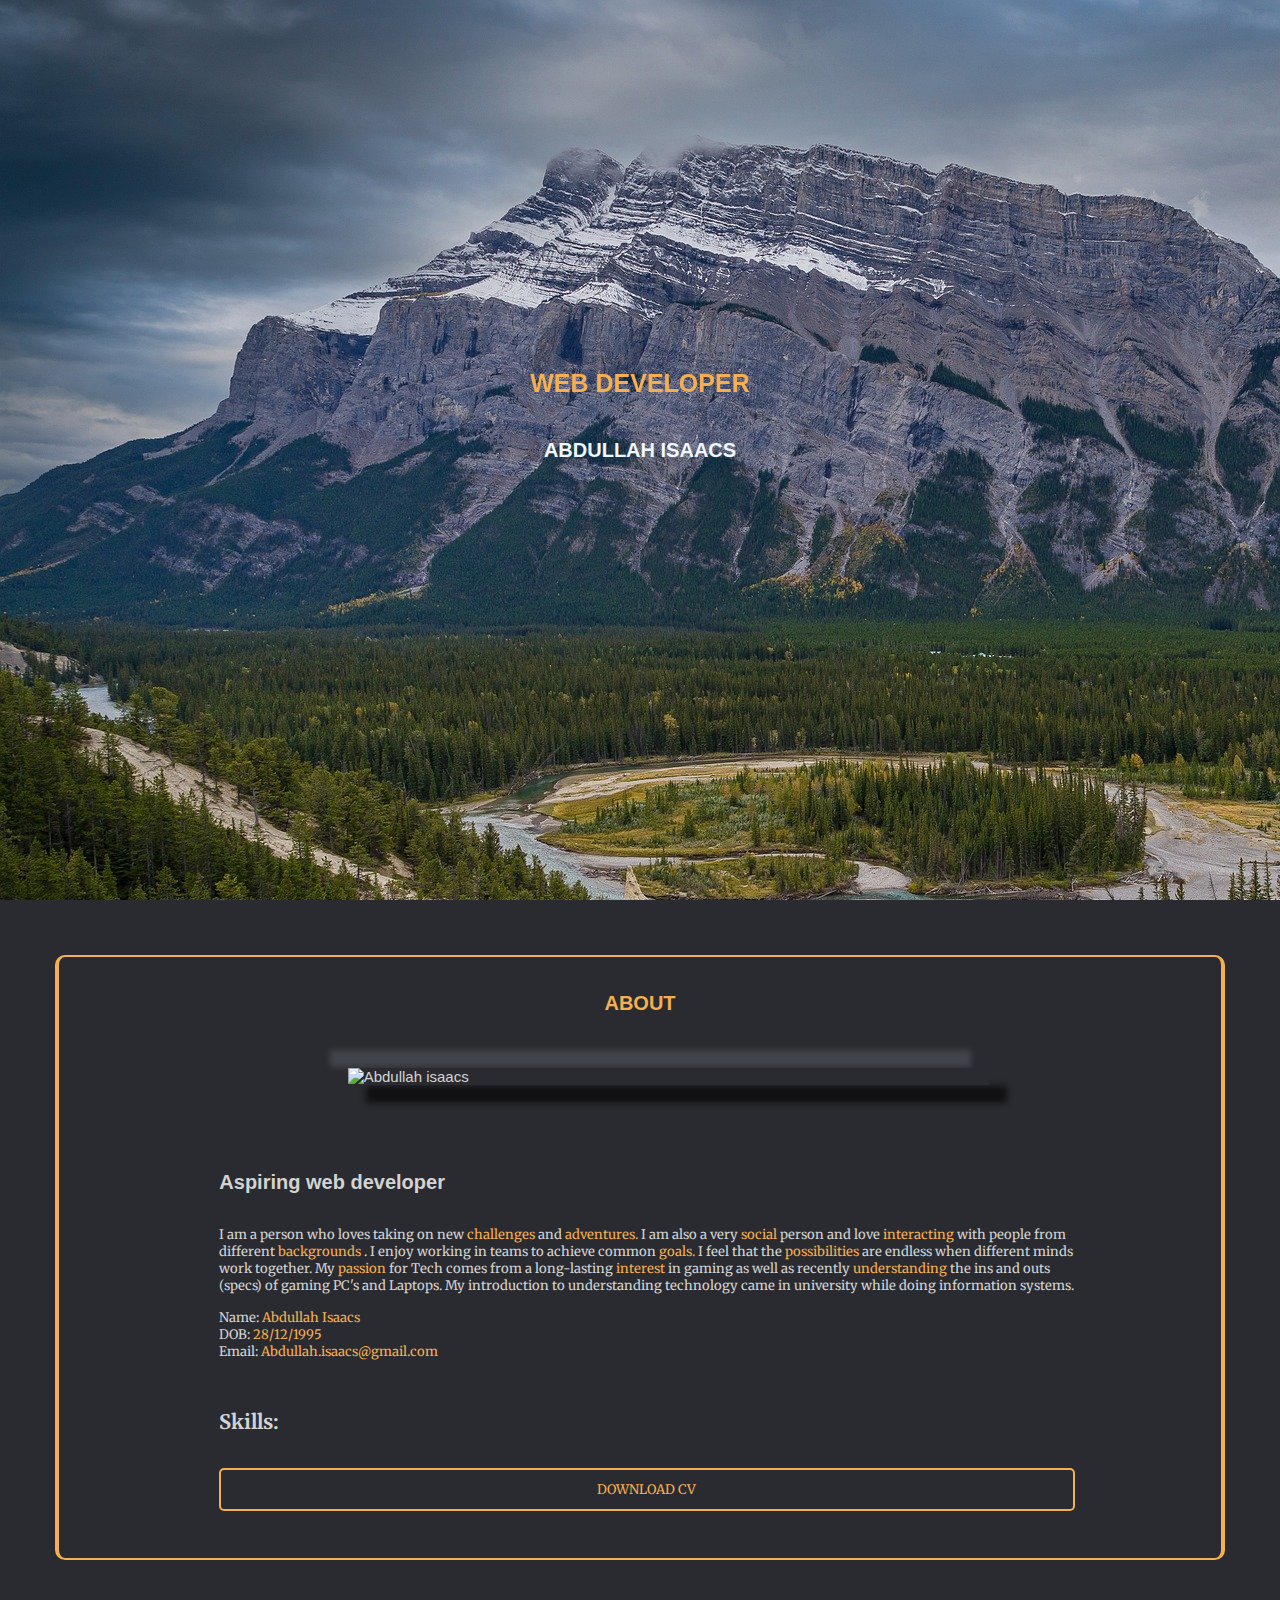
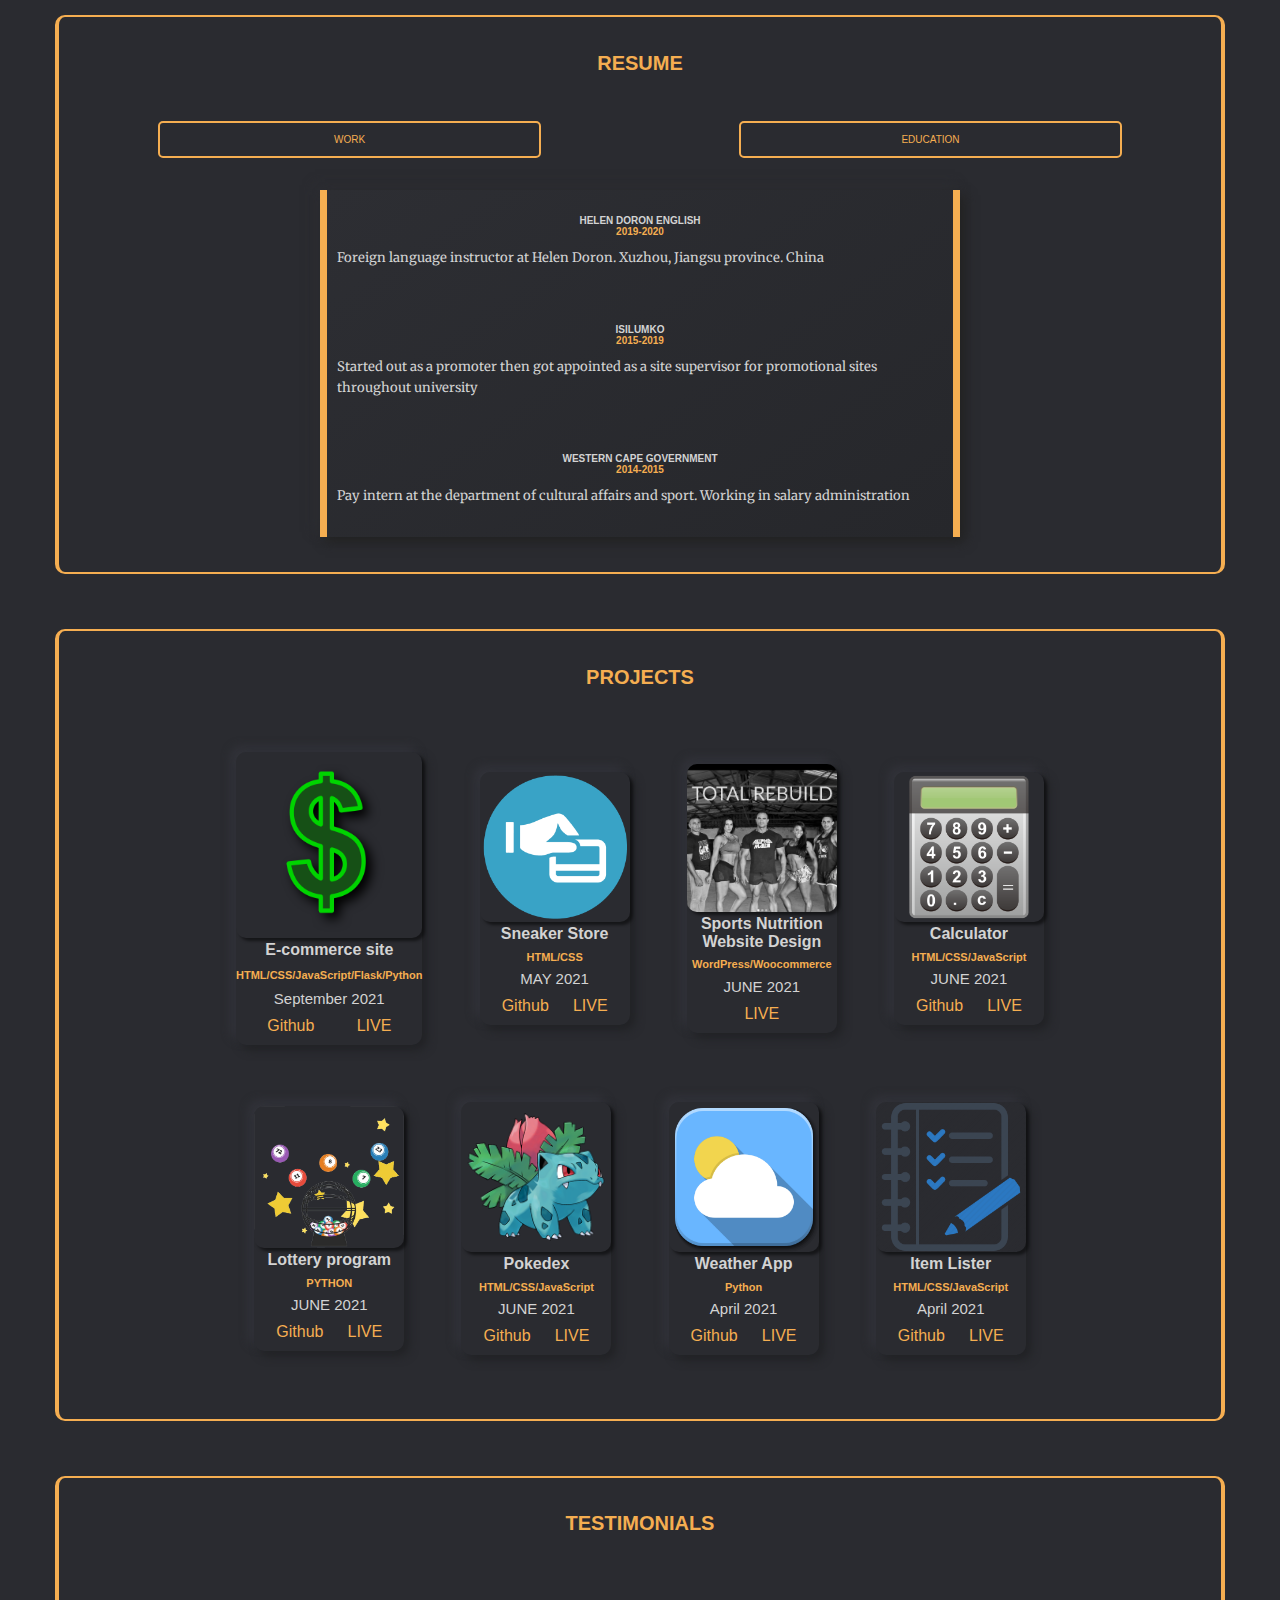
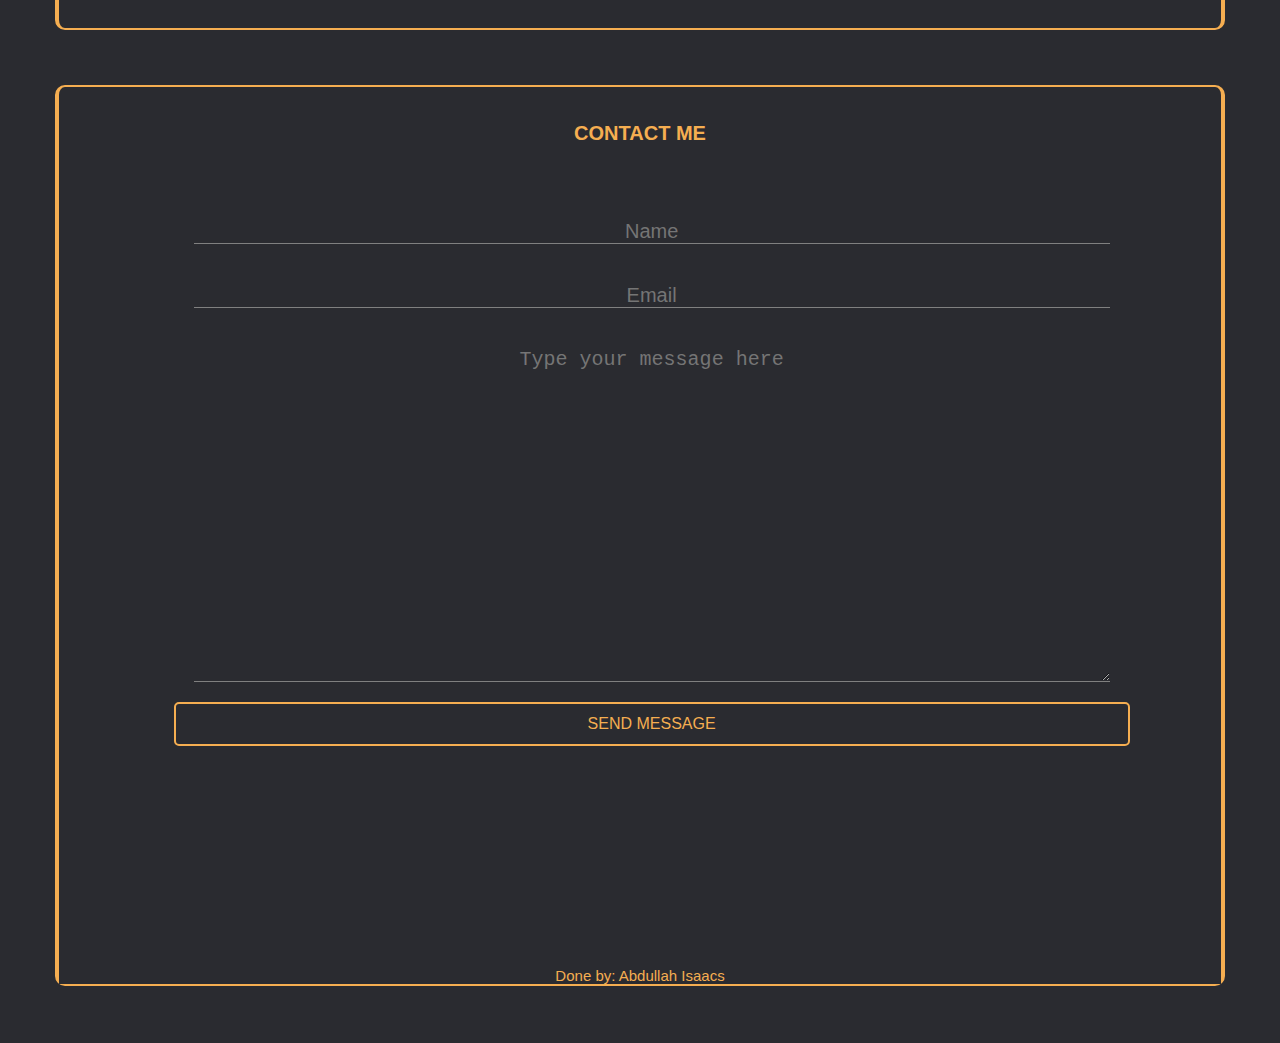
==== commit 642355b3: "Update index.html" ====
--- a/index.html
+++ b/index.html
@@ -77,7 +77,7 @@
               alt="image of me"
             />
             <h3 class="name">Abdullah Isaacs</h3>
-            <span class="title1">Aspiring Software developer</span>
+            <span class="title1">Web developer</span>
             <span class="title1"></span>
             <span class="title1"></span>
             <span class="title1"></span>
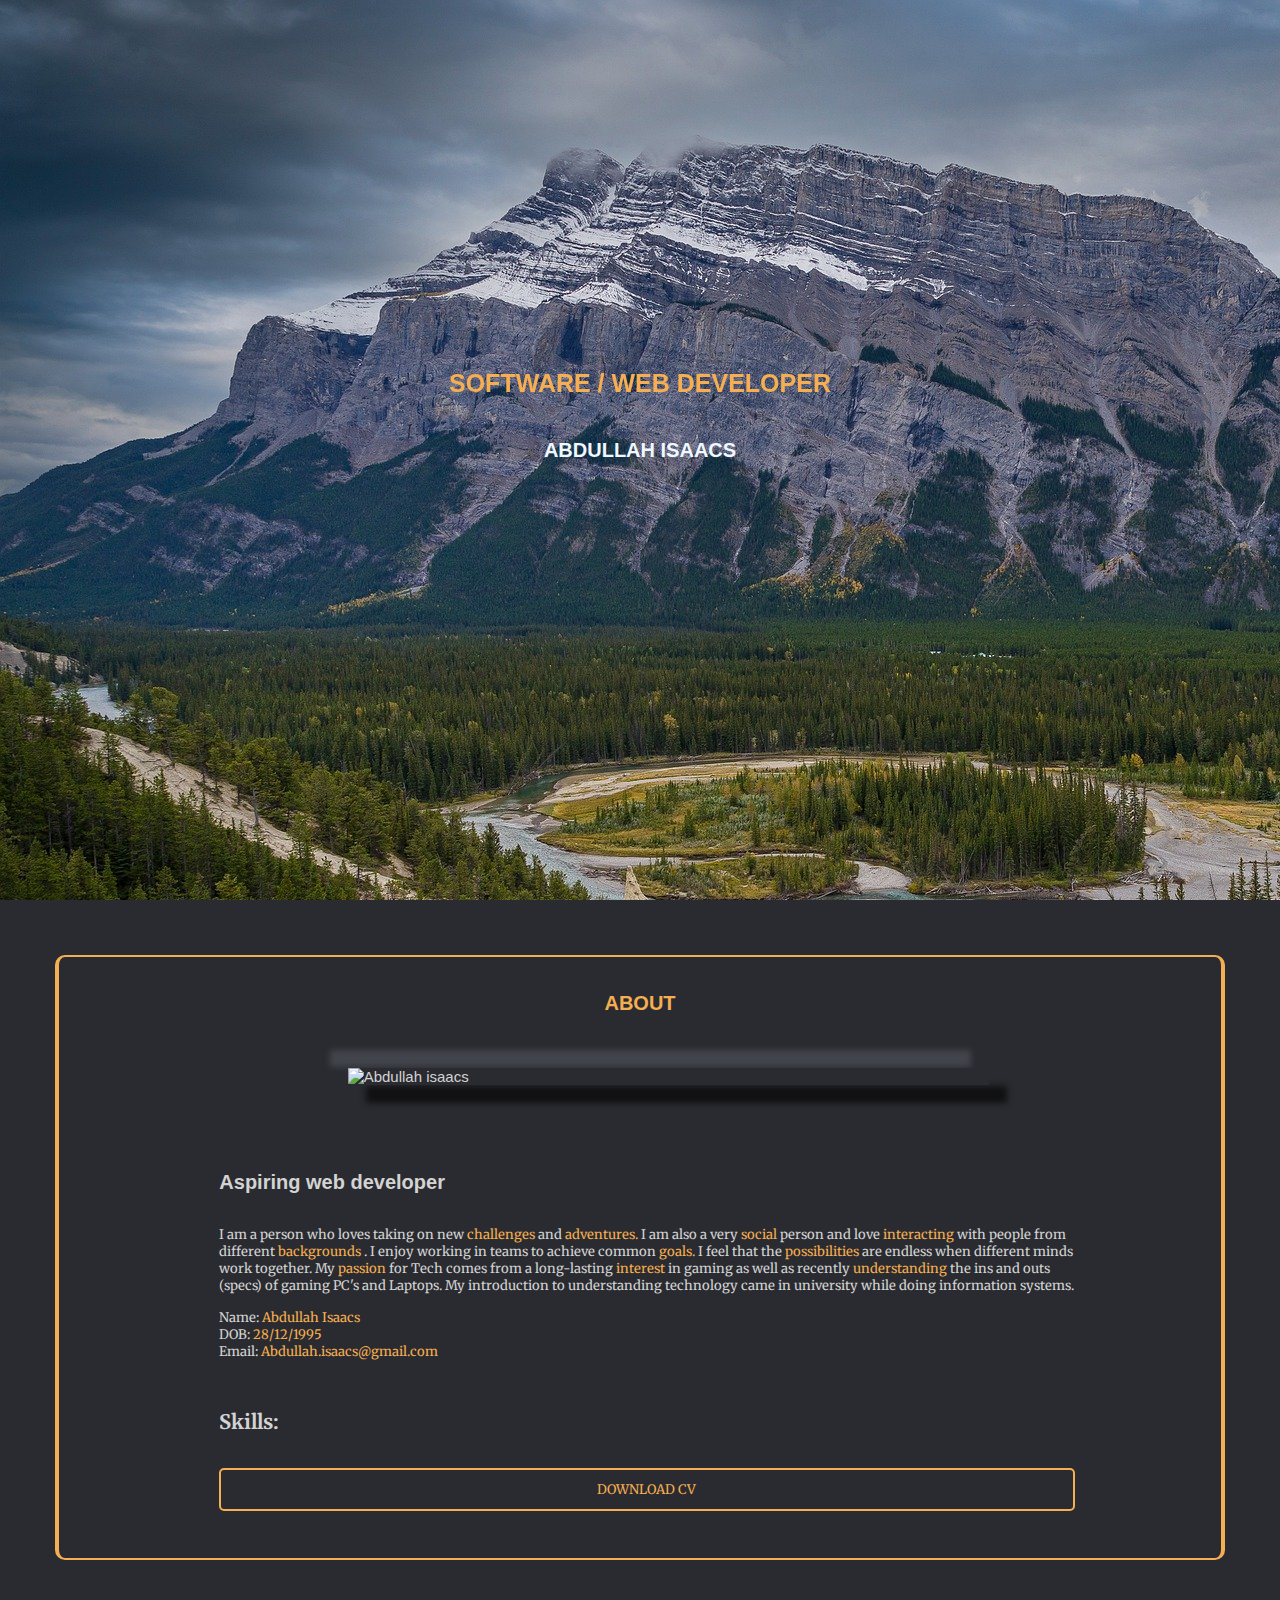
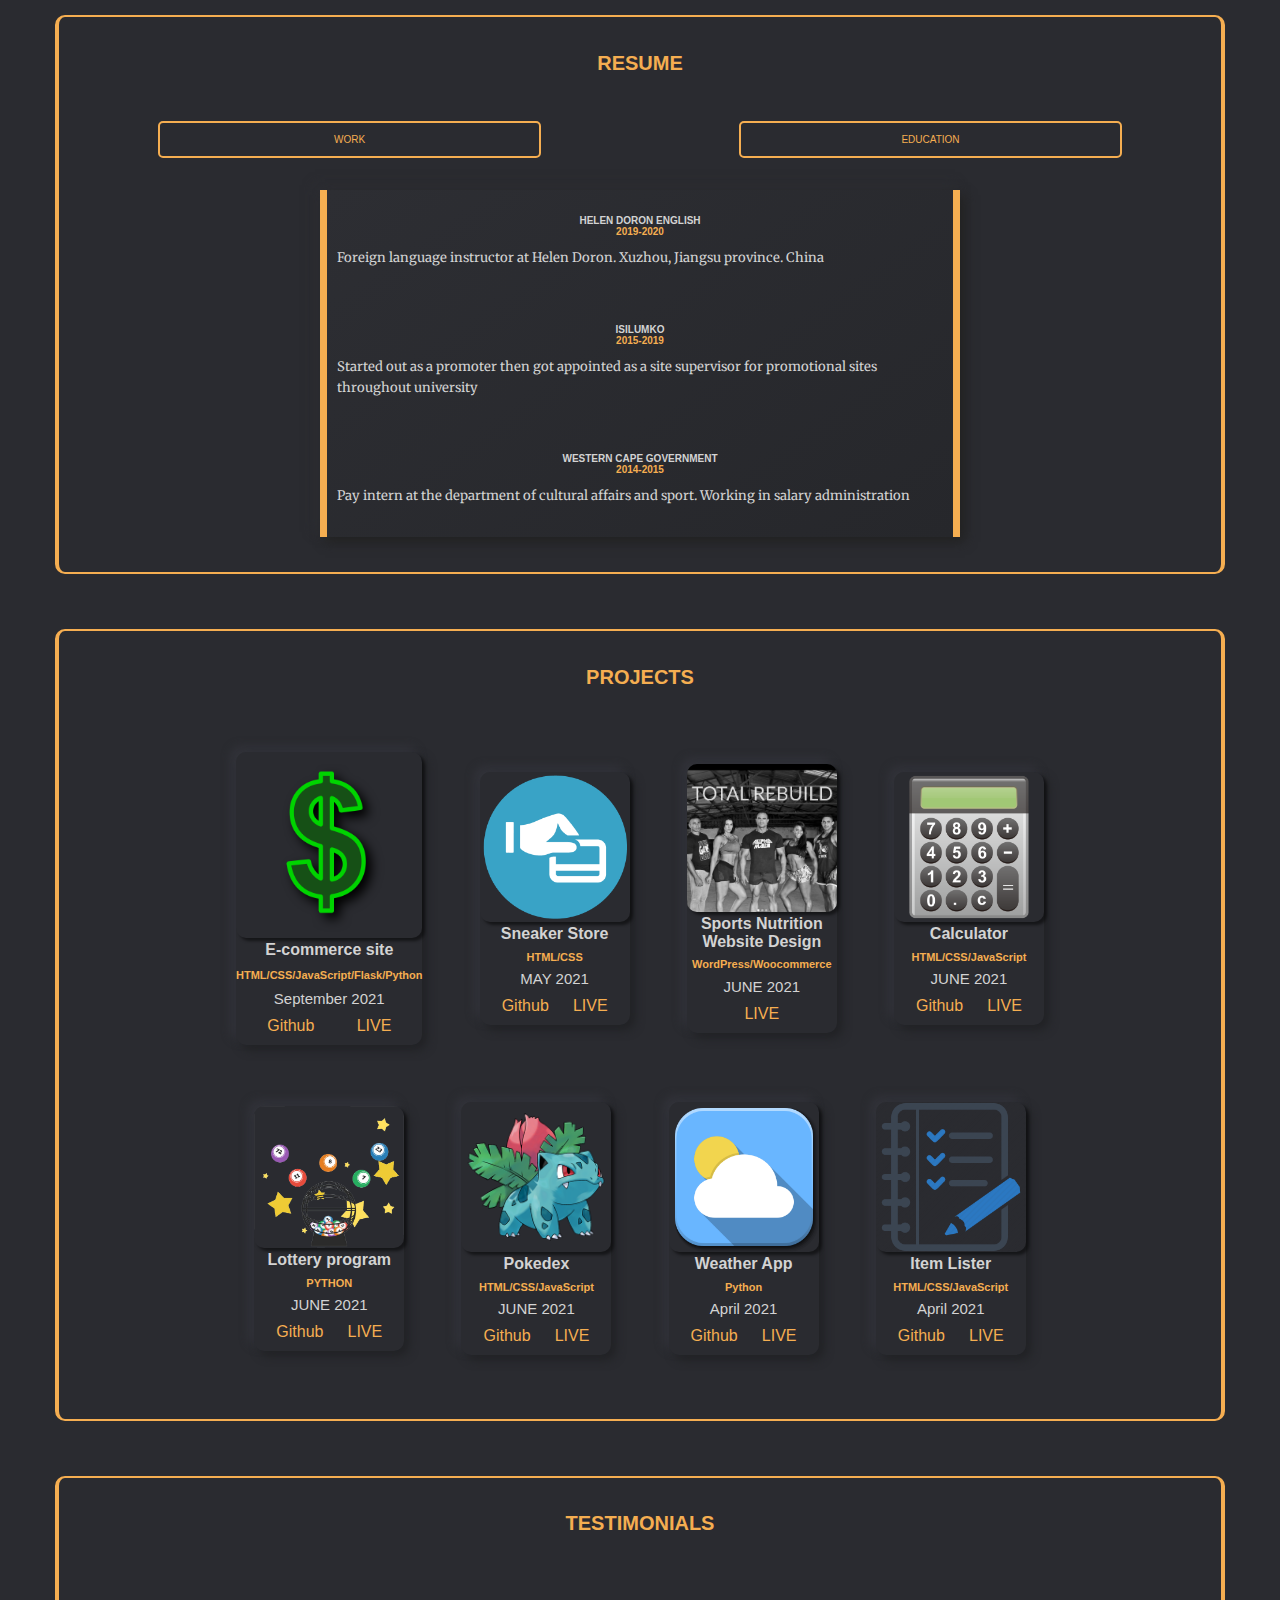
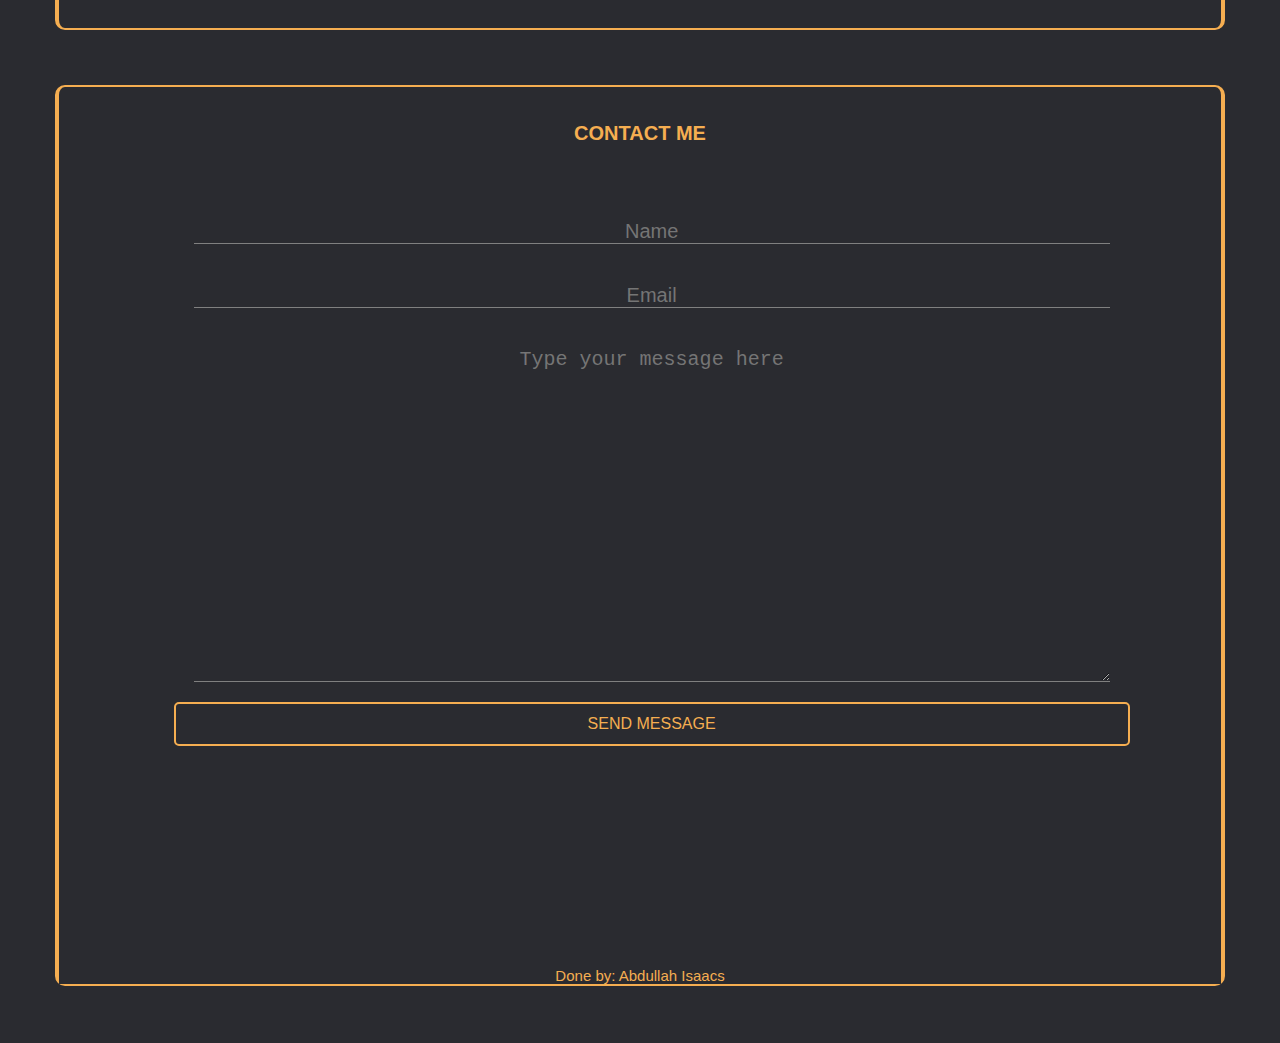
==== commit da7f7e08: "Update index.html" ====
--- a/index.html
+++ b/index.html
@@ -77,7 +77,7 @@
               alt="image of me"
             />
             <h3 class="name">Abdullah Isaacs</h3>
-            <span class="title1">Web developer</span>
+            <span class="title1">Software / Web developer</span>
             <span class="title1"></span>
             <span class="title1"></span>
             <span class="title1"></span>
